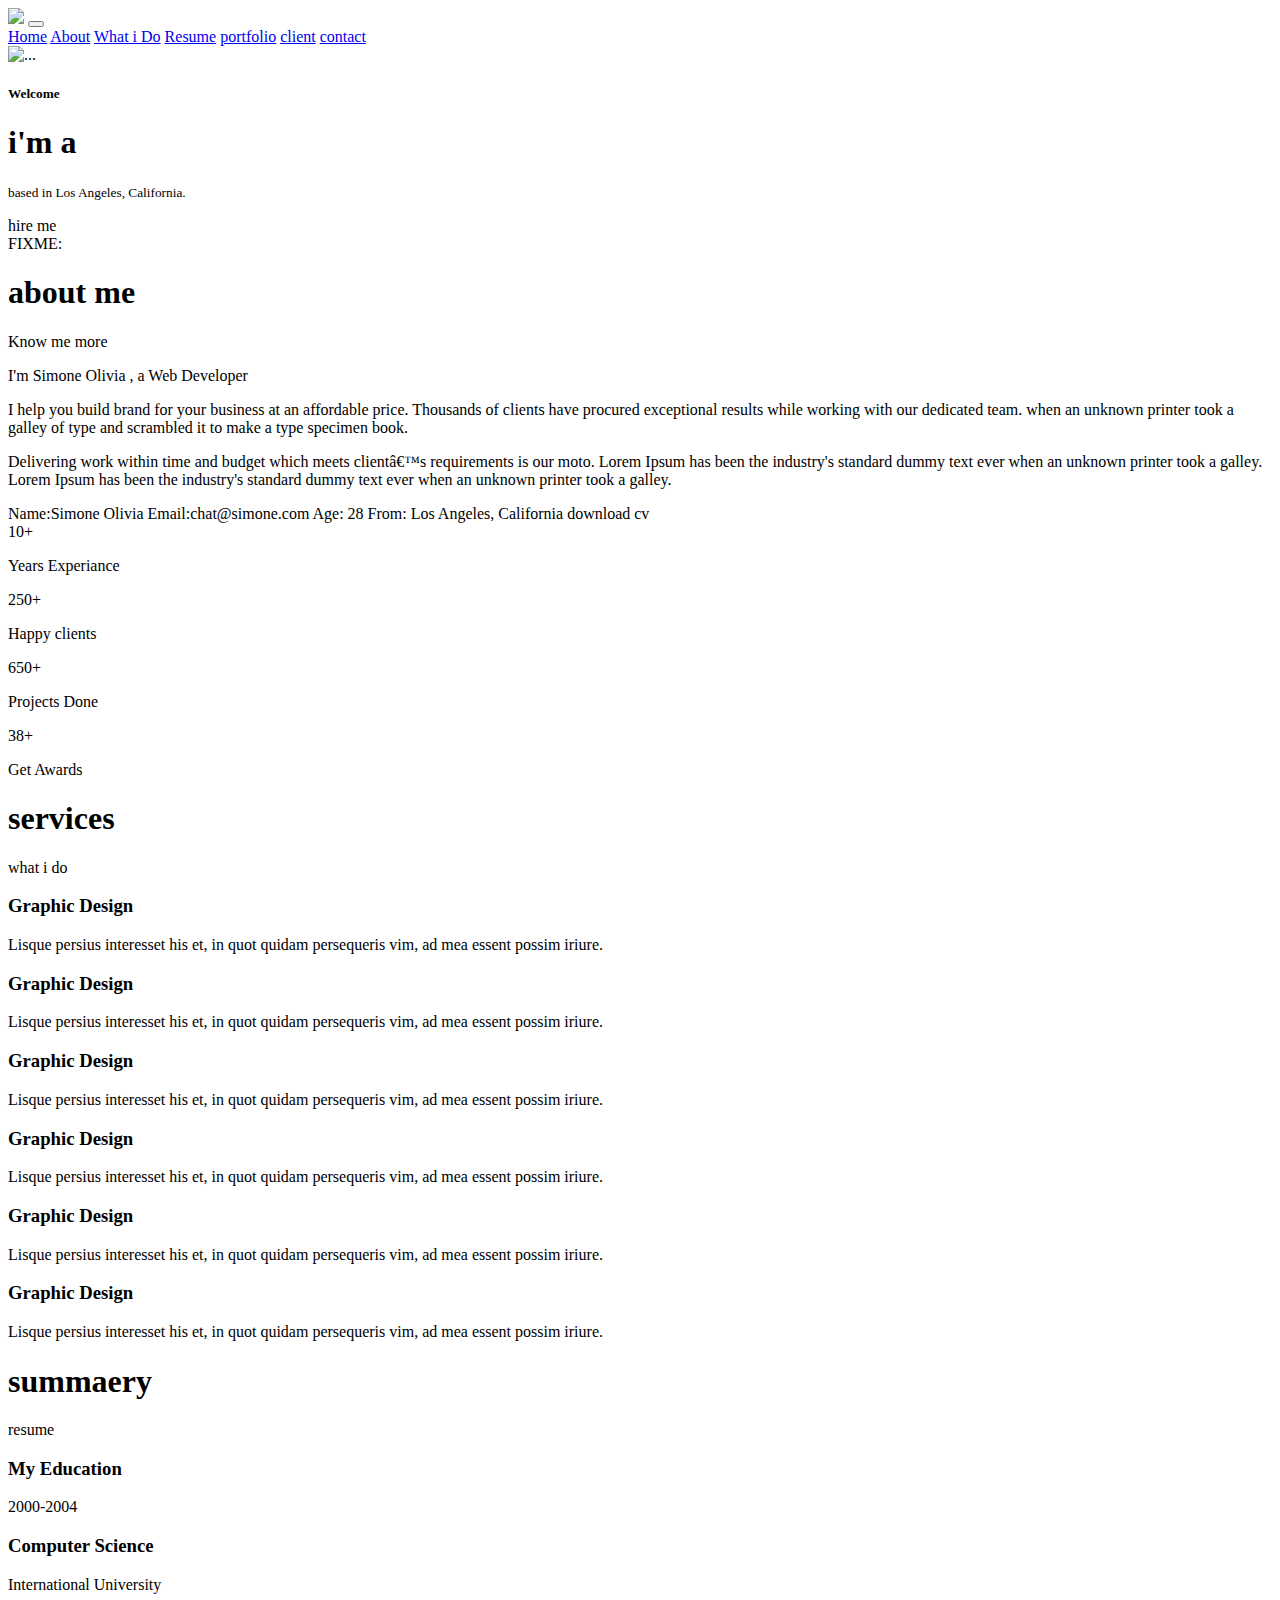
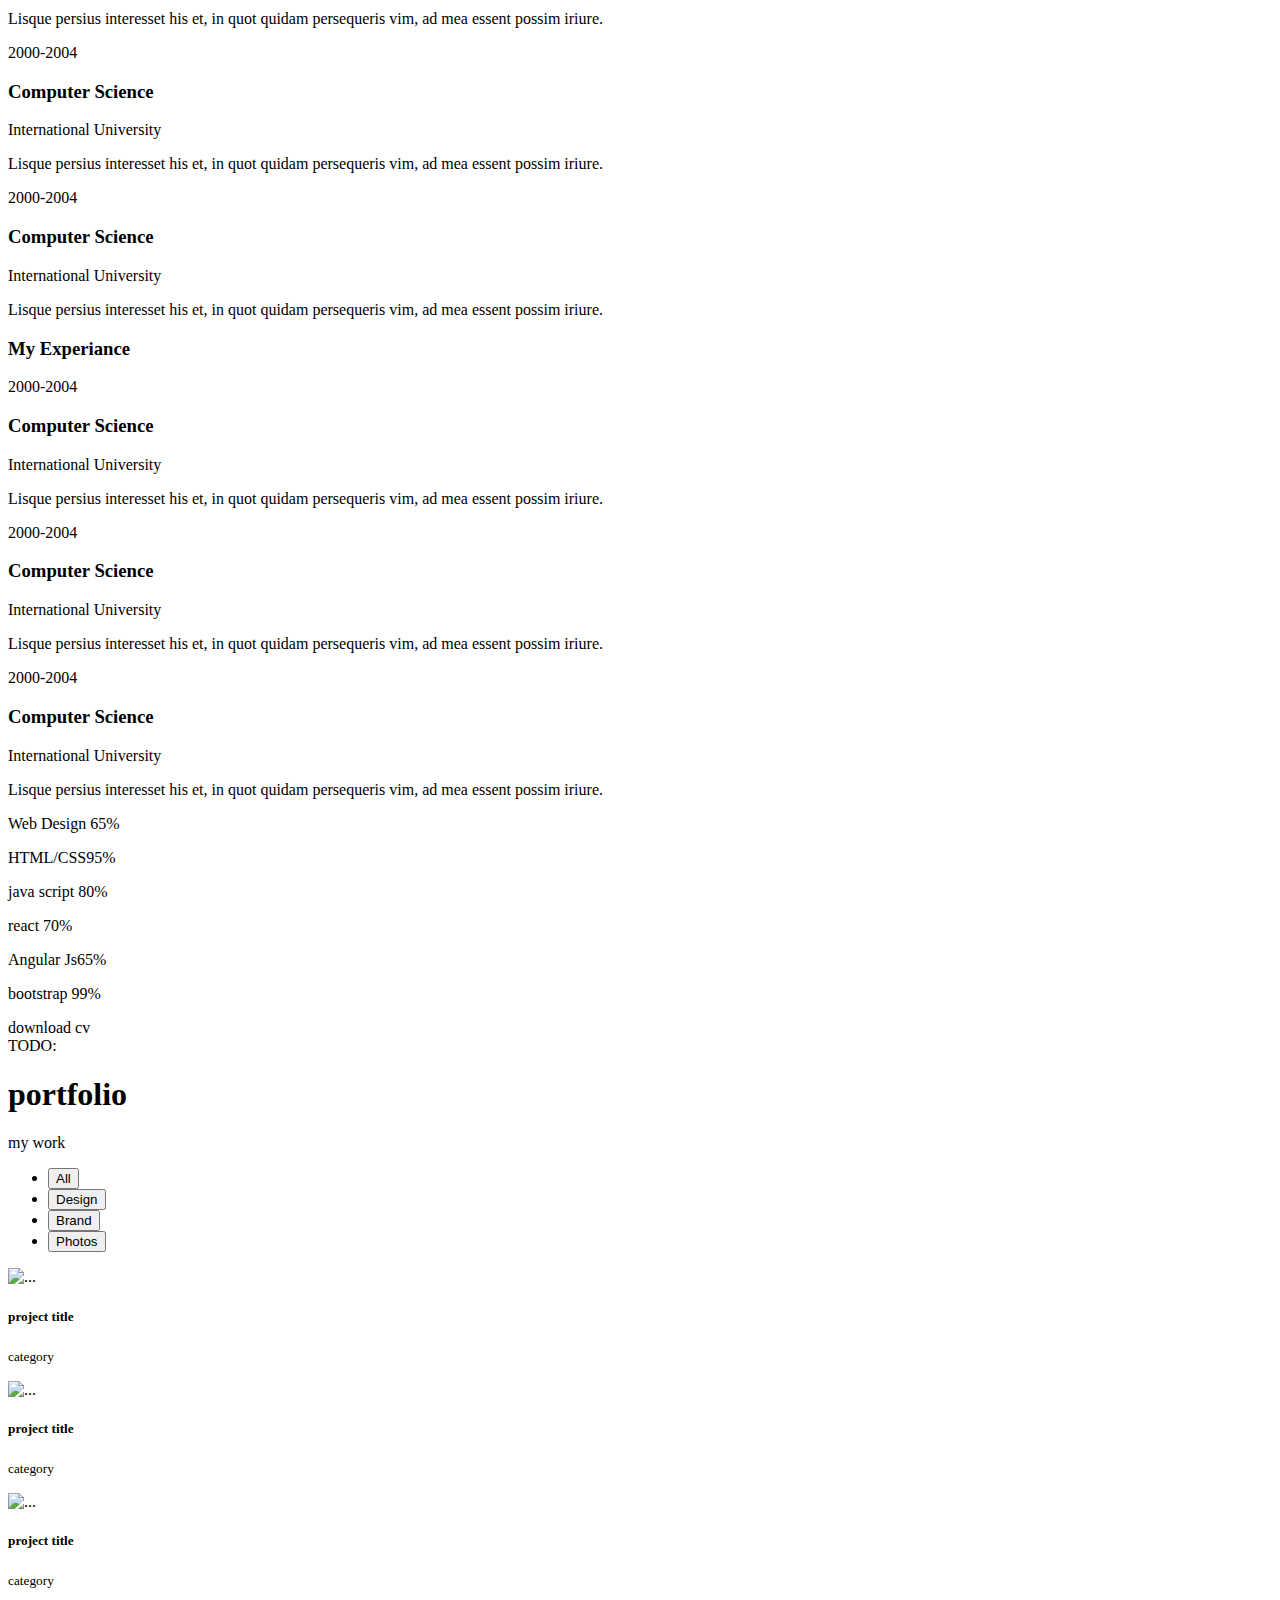
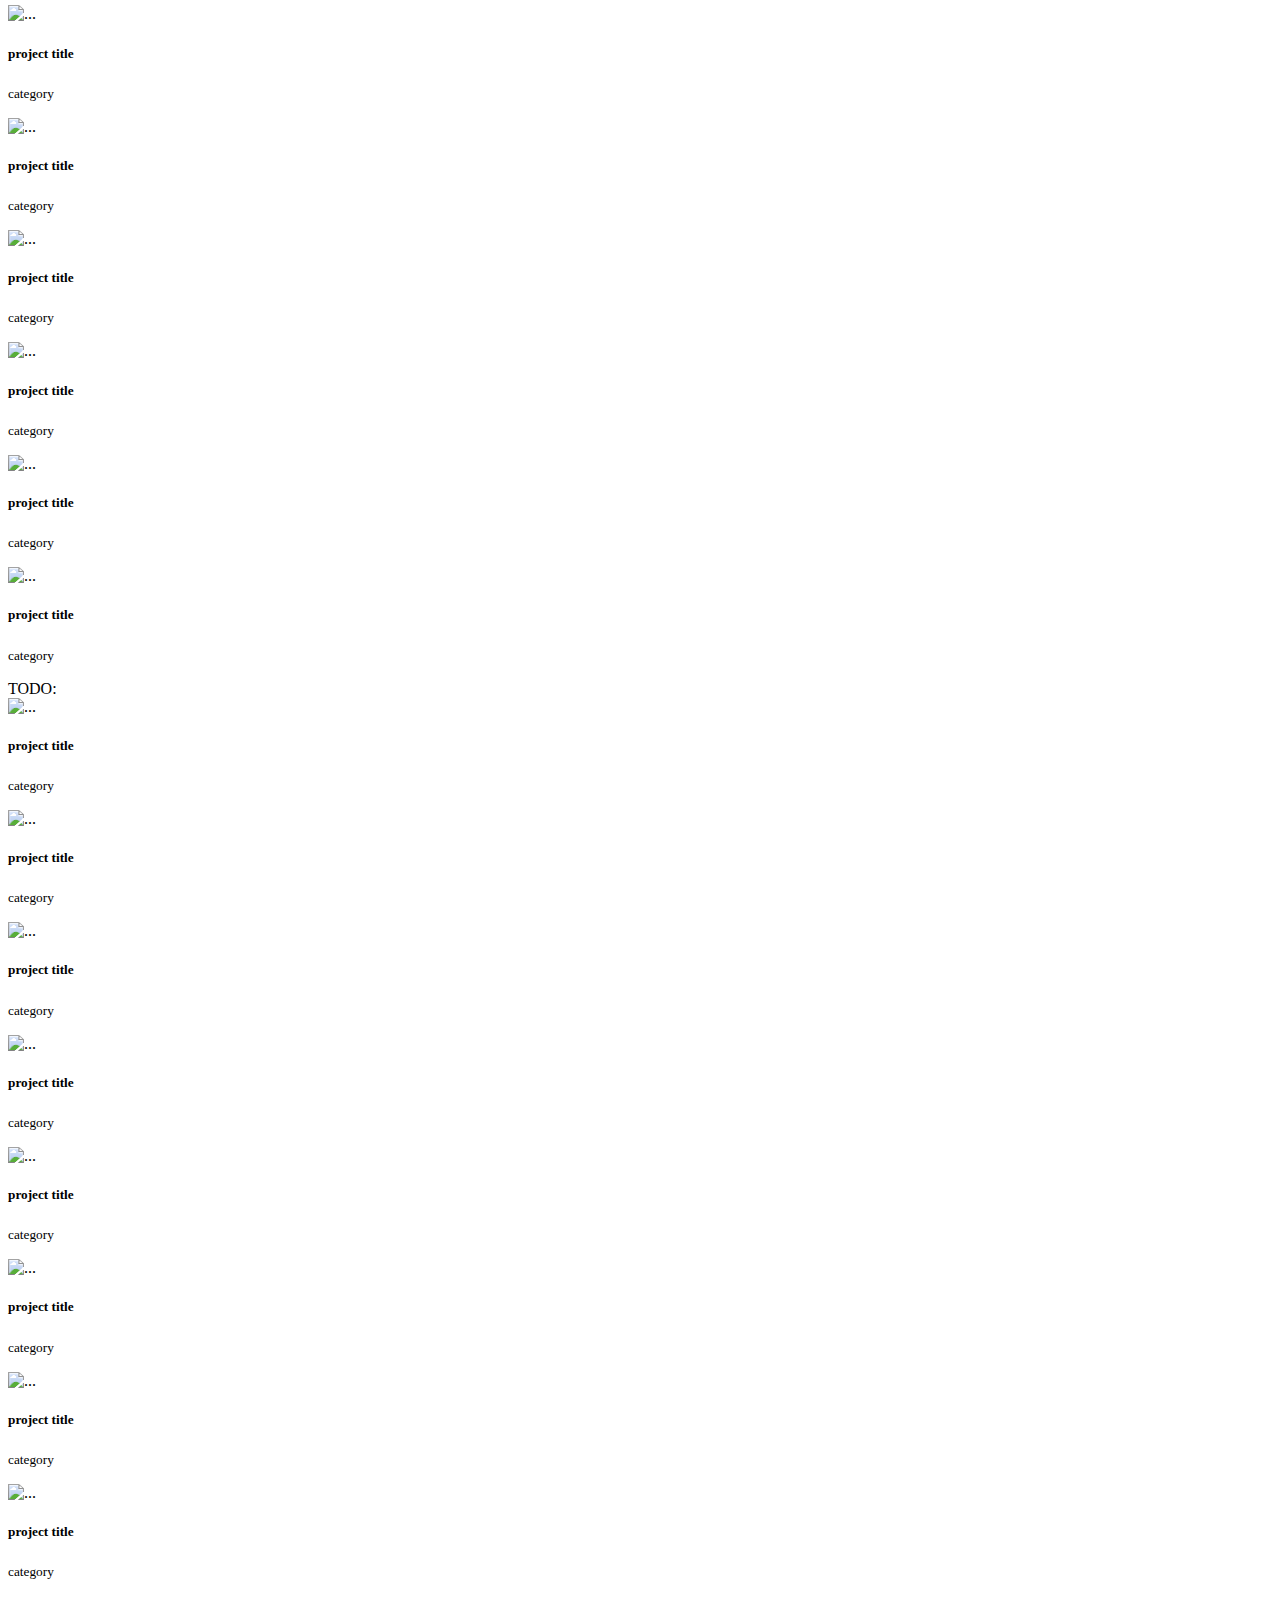
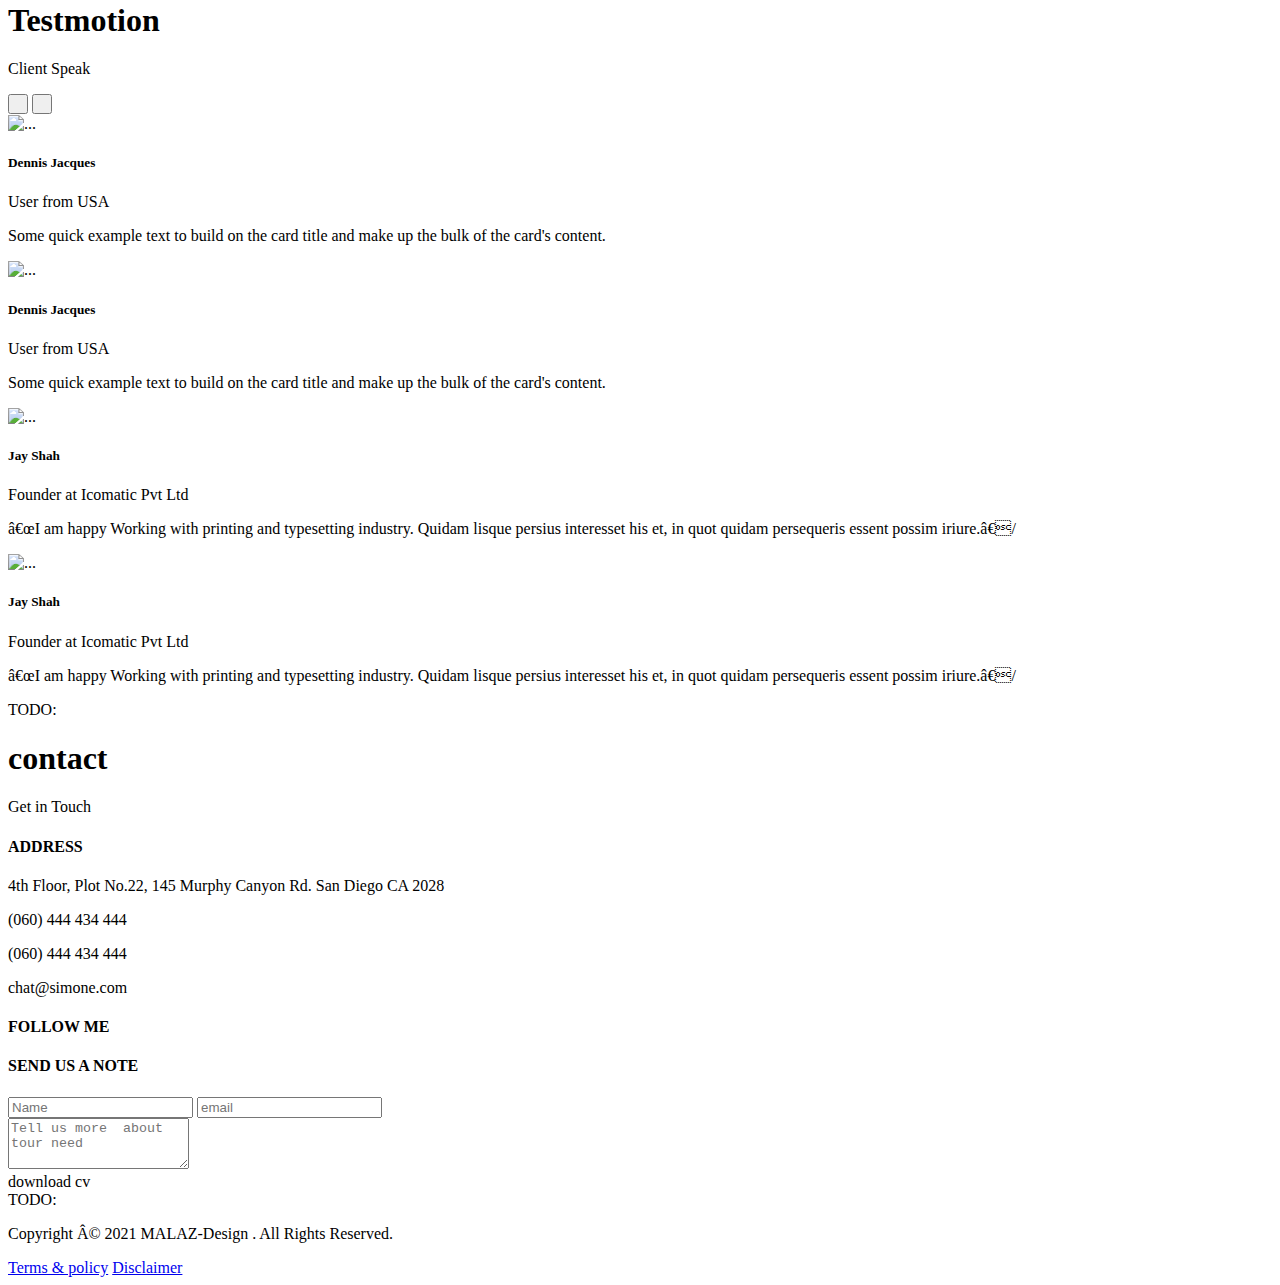
==== portfolio.html @ 2c68b243 "Add files via upload" ====
<!DOCTYPE html>
<html lang="en">
  <head>
    <meta charset="UTF-8" />
    <meta name="viewport" content="width=device-width, initial-scale=1.0" />
    <title>said</title>
    <link rel="icon" href="img/client-sm-3.jpg" />
    <link rel="stylesheet" href="css/bootstrap.min.css" />
    <link rel="stylesheet" href="css/portf.css" />
    <link rel="stylesheet" href="libs/fontawesome/css/all.min.css" />
    <!-- <link rel="stylesheet" href="libs/fontawesome/css/all.css" /> -->
  </head>
  <body>
    <!-- nav  -->
    <header>
      <nav class="navbar navbar-fixed-top navbar-expand-lg bg-dark px-4">
        <div class="container-fluid">
          <a class="navbar-brand" href="#"><img src="img/logo-light.png" /></a>
          <button
            class="navbar-toggler"
            type="button"
            data-bs-toggle="collapse"
            data-bs-target="#navbarNavAltMarkup"
            aria-controls="navbarNavAltMarkup"
            aria-expanded="false"
            aria-label="Toggle navigation"
          >
            <span class="navbar-toggler-icon"></span>
          </button>
          <div class="collapse navbar-collapse" id="navbarNavAltMarkup">
            <div class="navbar-nav ms-auto w-80">
              <a
                class="nav-link text-white active primary-color"
                aria-current="page"
                href="#"
                >Home</a
              >
              <a class="nav-link text-white" href="#About">About</a>
              <a class="nav-link text-white" href="#what">What i Do</a>
              <a class="nav-link text-white" href="#summaery">Resume</a>
              <a class="nav-link text-white" href="#portfolio">portfolio</a>
              <a class="nav-link text-white" href="#client">client</a>
              <a class="nav-link text-white" href="#contact">contact</a>
            </div>
          </div>
        </div>
      </nav>
      <!-- end nav  -->
      <main>
        <div class="row">
          <div
            class="card text-bg-danger text-center d-flex justify-content-center light-gray"
          >
            <img src="img/bb.jpg" class="card-img min" alt="..." />
            <div class="card-img-overlay pt-5 z-3 H fs-4">
              <h5 class="card-title mt-5 fs-1">Welcome</h5>
              <h1 class="fs-5">i'm a</h1>

              <p class="card-text light-gray">
                <small>based in Los Angeles, California.</small>
              </p>
              <a
                type="button"
                class="bg-babyBl border border-info-subtle fs-4 text-info text-decoration-none rounded-pill p-2 text-capitalize"
                >hire me</a
              >
            </div>
          </div>
        </div>
      </main>
    </header>
    <!-- scroll -->
    <div class="setting-ico p-1 position-fixed top-50 end-0">
      <a href="#" class="text-white">
        <i class="fa-solid fa-cog fa-spin fa-spin-reverse"></i>
      </a>
    </div>
    FIXME:<!-- section about -->
    <section id="About mt-3">
      <div class="text-center py-4 my-3">
        <!-- title about -->
        <h1 class="text-uppercase position-relative">about me</h1>
        <p class="title text-body-dark position-absolute">Know me more</p>
        <span></span>
      </div>
      <div class="about container">
        <div class="row py-3">
          <div class="col-lg-6 col-md-12">
            <div class="caption">
              <p class="text-body-dark">
                I'm <span class="primary-color"> Simone Olivia </span> , a Web
                Developer
              </p>
              <p>
                I help you build brand for your business at an affordable price.
                Thousands of clients have procured exceptional results while
                working with our dedicated team. when an unknown printer took a
                galley of type and scrambled it to make a type specimen book.
              </p>
              <p>
                Delivering work within time and budget which meets clientâ€™s
                requirements is our moto. Lorem Ipsum has been the industry's
                standard dummy text ever when an unknown printer took a galley.
                Lorem Ipsum has been the industry's standard dummy text ever
                when an unknown printer took a galley.
              </p>
            </div>
          </div>
          <div class="col-lg-6 col-md-12">
            <div class="ms-3 information w-100 position-relative start-0">
              <label class="ps-0"
                ><bold class="text-secondary">Name:</bold>Simone Olivia
              </label>
              <label class="ps-0 primary-color"
                ><bold class="text-secondary">Email:</bold
                >chat@simone.com</label
              >
              <label class="ps-0"
                ><bold class="text-secondary">Age: </bold>28</label
              >
              <label class="ps-0 mb-5"
                ><bold class="text-secondary">From: </bold>Los Angeles,
                California
              </label>
              <a
                class="btn-primary-color position-absolute bottom-0 start-0 translate-middle-y mt-5"
                >download cv</a
              >
            </div>
          </div>
        </div>
      </div>
      <div class="container d-flex justify-content-center my-5 num">
        <div class="numb">
          <span>10+</span>
          <p>Years Experiance</p>
        </div>
        <div class="numb">
          <span>250+</span>
          <p>Happy clients</p>
        </div>
        <div class="numb">
          <span>650+</span>
          <p>Projects Done</p>
        </div>
        <div class="numb">
          <span>38+</span>
          <p>Get Awards</p>
        </div>
      </div>
    </section>
    <!-------- container service ------------>
    <section id="what" class="light-blue">
      <!-- title -->
      <div class="text-center py-4 my-3">
        <!-- title service -->
        <h1 class="text-uppercase position-relative">services</h1>
        <p class="title text-body-dark position-absolute">what i do</p>
        <span></span>
      </div>
      <div class="container service">
        <div class="row g-2">
          <div class="serv-left col-lg-6 col-sm-12">
            <div class="serv">
              <i class="fas fa-desktop"></i>
              <div class="serv-desc">
                <h3>Graphic Design</h3>
                <p>
                  Lisque persius interesset his et, in quot quidam persequeris
                  vim, ad mea essent possim iriure.
                </p>
              </div>
            </div>
            <div class="serv">
              <i class="fas fa-palette"></i>
              <div class="serv-desc">
                <h3>Graphic Design</h3>
                <p>
                  Lisque persius interesset his et, in quot quidam persequeris
                  vim, ad mea essent possim iriure.
                </p>
              </div>
            </div>
            <div class="serv">
              <i class="fas fa-paint-brush"></i>
              <div class="serv-desc">
                <h3>Graphic Design</h3>
                <p>
                  Lisque persius interesset his et, in quot quidam persequeris
                  vim, ad mea essent possim iriure.
                </p>
              </div>
            </div>
          </div>
          <div class="serv-right col-lg-6 col-sm-12">
            <div class="serv">
              <i class="fas fa-palette"></i>
              <div class="serv-desc">
                <h3>Graphic Design</h3>
                <p>
                  Lisque persius interesset his et, in quot quidam persequeris
                  vim, ad mea essent possim iriure.
                </p>
              </div>
            </div>
            <div class="serv">
              <i class="fas fa-palette"></i>
              <div class="serv-desc">
                <h3>Graphic Design</h3>
                <p>
                  Lisque persius interesset his et, in quot quidam persequeris
                  vim, ad mea essent possim iriure.
                </p>
              </div>
            </div>
            <div class="serv">
              <i class="fas fa-palette"></i>
              <div class="serv-desc">
                <h3>Graphic Design</h3>
                <p>
                  Lisque persius interesset his et, in quot quidam persequeris
                  vim, ad mea essent possim iriure.
                </p>
              </div>
            </div>
          </div>
        </div>
      </div>
    </section>
    <!-------- summaery ------------>
    <section id="summaery">
      <!-- title -->
      <div class="text-center py-4 my-3">
        <!-- title summery -->
        <h1 class="text-uppercase position-relative">summaery</h1>
        <p class="title text-body-dark position-absolute">resume</p>
        <span></span>
      </div>
      <div class="container d-flex justify-content-center">
        <div class="row g-3 justify-content-center">
          <div class="col-lg-5">
            <div class="summery-left">
              <h3>My Education</h3>
              <div class="education mb-3">
                <span>2000-2004</span>
                <h3>Computer Science</h3>
                <p class="text-danger">International University</p>
                <p>
                  Lisque persius interesset his et, in quot quidam persequeris
                  vim, ad mea essent possim iriure.
                </p>
              </div>
              <div class="education mb-3">
                <span>2000-2004</span>
                <h3>Computer Science</h3>
                <p class="text-danger">International University</p>
                <p>
                  Lisque persius interesset his et, in quot quidam persequeris
                  vim, ad mea essent possim iriure.
                </p>
              </div>
              <div class="education mb-3">
                <span>2000-2004</span>
                <h3>Computer Science</h3>
                <p class="text-danger">International University</p>
                <p>
                  Lisque persius interesset his et, in quot quidam persequeris
                  vim, ad mea essent possim iriure.
                </p>
              </div>
            </div>
          </div>
          <div class="col-lg-5">
            <div class="summery-right">
              <h3>My Experiance</h3>
              <div class="education mb-3">
                <span>2000-2004</span>
                <h3>Computer Science</h3>
                <p class="text-danger">International University</p>
                <p>
                  Lisque persius interesset his et, in quot quidam persequeris
                  vim, ad mea essent possim iriure.
                </p>
              </div>
              <div class="education mb-3">
                <span>2000-2004</span>
                <h3>Computer Science</h3>
                <p class="text-danger">International University</p>
                <p>
                  Lisque persius interesset his et, in quot quidam persequeris
                  vim, ad mea essent possim iriure.
                </p>
              </div>
              <div class="education mb-3">
                <span>2000-2004</span>
                <h3>Computer Science</h3>
                <p class="text-danger">International University</p>
                <p>
                  Lisque persius interesset his et, in quot quidam persequeris
                  vim, ad mea essent possim iriure.
                </p>
              </div>
            </div>
          </div>
        </div>
      </div>
      <div class="container">
        <div class="row g-3 justify-content-center">
          <div class="col-lg-6 col-md-12">
            <div class="progr">
              <p>Web Design <span>65%</span></p>
              <div
                class="progress"
                role="progressbar"
                aria-label="Basic example"
                aria-valuenow="50"
                aria-valuemin="0"
                aria-valuemax="100"
              >
                <div
                  class="progress-bar primary-bg-color"
                  style="width: 70%"
                ></div>
              </div>
              <p>HTML/CSS<span>95%</span></p>
              <div
                class="progress"
                role="progressbar"
                aria-label="Basic example"
                aria-valuenow="75"
                aria-valuemin="0"
                aria-valuemax="100"
              >
                <div
                  class="progress-bar primary-bg-color"
                  style="width: 95%"
                ></div>
              </div>
              <p>java script <span>80%</span></p>
              <div
                class="progress"
                role="progressbar"
                aria-label="Basic example"
                aria-valuenow="100"
                aria-valuemin="0"
                aria-valuemax="100"
              >
                <div
                  class="progress-bar primary-bg-color"
                  style="width: 80%"
                ></div>
              </div>
            </div>
          </div>
          <div class="col-lg-6 col-md-12">
            <div class="progr">
              <p>react <span>70%</span></p>
              <div
                class="progress"
                role="progressbar"
                aria-label="Basic example"
                aria-valuenow="50"
                aria-valuemin="0"
                aria-valuemax="100"
              >
                <div
                  class="progress-bar primary-bg-color"
                  style="width: 70%"
                ></div>
              </div>
              <p>Angular Js<span>65%</span></p>
              <div
                class="progress"
                role="progressbar"
                aria-label="Basic example"
                aria-valuenow="75"
                aria-valuemin="0"
                aria-valuemax="100"
              >
                <div
                  class="progress-bar primary-bg-color"
                  style="width: 60%"
                ></div>
              </div>
              <p>bootstrap <span>99%</span></p>
              <div
                class="progress"
                role="progressbar"
                aria-label="Basic example"
                aria-valuenow="100"
                aria-valuemin="0"
                aria-valuemax="100"
              >
                <div
                  class="progress-bar primary-bg-color"
                  style="width: 99%"
                ></div>
              </div>
            </div>
          </div>
        </div>

        <a class="btn-border text-center mt-3"
          >download cv <i class="fa fa-fa-solid fa-download"></i
        ></a>
      </div>
    </section>
    TODO:<!-- portfolio -->
    <section id="portfolio" class="light-blue">
      <div class="text-center py-4 my-3">
        <!-- title portfolio -->
        <h1 class="text-uppercase position-relative">portfolio</h1>
        <p class="title text-body-dark position-absolute">my work</p>
        <span></span>
      </div>

      <div class="container">
        <div class="row text-center">
          <div class="col-lg-12 my-auto">
            <ul class="nav justify-content-center" id="myTab" role="tablist">
              <li class="nav-item" role="presentation">
                <button
                  class="nav-link text-secondary-emphasis mb-3 transform-uppercase active"
                  id="home-tab"
                  data-bs-toggle="tab"
                  data-bs-target="#home-tab-pane"
                  type="button"
                  role="tab"
                  aria-controls="home-tab-pane"
                  aria-selected="true"
                >
                  All
                </button>
              </li>
              <li class="nav-item" role="presentation">
                <button
                  class="nav-link text-secondary-emphasis mb-3 transform-uppercase"
                  id="profile-tab"
                  data-bs-toggle="tab"
                  data-bs-target="#profile-tab-pane"
                  type="button"
                  role="tab"
                  aria-controls="profile-tab-pane"
                  aria-selected="false"
                >
                  Design
                </button>
              </li>
              <li class="nav-item" role="presentation">
                <button
                  class="nav-link text-secondary-emphasis mb-3 transform-uppercase"
                  id="contact-tab"
                  data-bs-toggle="tab"
                  data-bs-target="#contact-tab-pane"
                  type="button"
                  role="tab"
                  aria-controls="contact-tab-pane"
                  aria-selected="false"
                >
                  Brand
                </button>
              </li>
              <li class="nav-item" role="presentation">
                <button
                  class="nav-link text-secondary-emphasis mb-3 transform-uppercase"
                  id="disabled-tab"
                  data-bs-toggle="tab"
                  data-bs-target="#disabled-tab-pane"
                  type="button"
                  role="tab"
                  aria-controls="disabled-tab-pane"
                  aria-selected="false"
                >
                  Photos
                </button>
              </li>
            </ul>
            <div class="tab-content" id="myTabContent">
              <div
                class="tab-pane fade show active"
                id="home-tab-pane"
                role="tabpanel"
                aria-labelledby="home-tab"
                tabindex="0"
              >
                <!-- collection All -->
                <div class="row clearfix">
                  <div class="col-lg-4 clearfix">
                    <div class="slide mb-3">
                      <!-- img1 -->
                      <div class="img1" id="img1">
                        <img src="img/project-1.jpg" class="w-100" alt="..." />
                        <div class="img-hover">
                          <h5 class="card-title">project title</h5>
                          <p class="card-text"><small>category</small></p>
                        </div>
                      </div>
                    </div>
                    <div class="slide mb-3">
                      <div class="img1" id="img1">
                        <img src="img/project-4.jpg" class="w-100" alt="..." />
                        <div class="img-hover">
                          <h5 class="card-title">project title</h5>
                          <p class="card-text"><small>category</small></p>
                        </div>
                      </div>
                    </div>
                    <div class="slide mb-3">
                      <!-- img1 -->
                      <div class="img1" id="img1">
                        <img src="img/project-7.jpg" class="w-100" alt="..." />
                        <div class="img-hover">
                          <h5 class="card-title">project title</h5>
                          <p class="card-text"><small>category</small></p>
                        </div>
                      </div>
                    </div>
                  </div>
                  <div class="col-lg-4">
                    <div class="slide mb-3">
                      <!-- img2 -->
                      <div class="img1" id="img1">
                        <img src="img/project-2.jpg" class="w-100" alt="..." />
                        <div class="img-hover">
                          <h5 class="card-title">project title</h5>
                          <p class="card-text"><small>category</small></p>
                        </div>
                      </div>
                    </div>
                    <div class="slide mb-3">
                      <!-- img1 -->
                      <div class="img1" id="img1">
                        <img src="img/project-5.jpg" class="w-100" alt="..." />
                        <div class="img-hover">
                          <h5 class="card-title">project title</h5>
                          <p class="card-text"><small>category</small></p>
                        </div>
                      </div>
                    </div>
                  </div>
                  <div class="col-lg-4">
                    <div class="slide mb-3">
                      <!-- img3 -->
                      <div class="img1" id="img1">
                        <img src="img/project-3.jpg" class="w-100" alt="..." />
                        <div class="img-hover">
                          <h5 class="card-title">project title</h5>
                          <p class="card-text"><small>category</small></p>
                        </div>
                      </div>
                    </div>
                    <div class="slide mb-3">
                      <!-- img6 -->
                      <div class="img1" id="img1">
                        <img src="img/project-6.jpg" class="w-100" alt="..." />
                        <div class="img-hover">
                          <h5 class="card-title">project title</h5>
                          <p class="card-text"><small>category</small></p>
                        </div>
                      </div>
                    </div>
                  </div>
                </div>
              </div>
              <div
                class="tab-pane fade"
                id="profile-tab-pane"
                role="tabpanel"
                aria-labelledby="profile-tab"
                tabindex="0"
              >
              <!--collection Design -->
                <div class="row">
                  <div class="col-lg-4">
                    <div class="slide">
                      <!-- img1 -->
                      <div class="img1" id="img1">
                        <img src="img/project-1.jpg" class="w-100" alt="..." />
                        <div class="img-hover">
                          <h5 class="card-title">project title</h5>
                          <p class="card-text"><small>category</small></p>
                        </div>
                      </div>
                    </div>
                  </div>
                  <div class="col-lg-4">
                    <div class="slide">
                      <!-- img1 -->
                      <div class="img1" id="img1">
                        <img src="img/project-2.jpg" class="w-100" alt="..." />
                        <div class="img-hover">
                          <h5 class="card-title">project title</h5>
                          <p class="card-text"><small>category</small></p>
                        </div>
                      </div>
                    </div>
                  </div>
                </div>
              </div>
              <div
                class="tab-pane fade"
                id="contact-tab-pane"
                role="tabpanel"
                aria-labelledby="contact-tab"
                tabindex="0"
              >
                TODO:<!-- brand img -->
                <div class="row">
                  <div class="col-lg-4">
                    <div class="slide">
                      <!-- img1 -->
                      <div class="img1" id="img1">
                        <img src="img/project-3.jpg" class="w-100" alt="..." />
                        <div class="img-hover">
                          <h5 class="card-title">project title</h5>
                          <p class="card-text"><small>category</small></p>
                        </div>
                      </div>
                    </div>
                  </div>
                  <div class="col-lg-4">
                    <div class="slide">
                      <!-- img1 -->
                      <div class="img1" id="img1">
                        <img src="img/project-4.jpg" class="w-100" alt="..." />
                        <div class="img-hover">
                          <h5 class="card-title">project title</h5>
                          <p class="card-text"><small>category</small></p>
                        </div>
                      </div>
                    </div>
                  </div>
                  <div class="col-lg-4">
                    <div class="slide">
                      <!-- img1 -->
                      <div class="img1" id="img1">
                        <img src="img/project-5.jpg" class="w-100" alt="..." />
                        <div class="img-hover">
                          <h5 class="card-title">project title</h5>
                          <p class="card-text"><small>category</small></p>
                        </div>
                      </div>
                    </div>
                  </div>
                  <div class="col-lg-4">
                    <div class="slide">
                      <!-- img1 -->
                      <div class="img1" id="img1">
                        <img src="img/project-6.jpg" class="w-100" alt="..." />
                        <div class="img-hover">
                          <h5 class="card-title">project title</h5>
                          <p class="card-text"><small>category</small></p>
                        </div>
                      </div>
                    </div>
                  </div>
                  <div class="col-lg-4">
                    <div class="slide">
                      <!-- img1 -->
                      <div class="img1" id="img1">
                        <img src="img/project-7.jpg" class="w-100" alt="..." />
                        <div class="img-hover">
                          <h5 class="card-title">project title</h5>
                          <p class="card-text"><small>category</small></p>
                        </div>
                      </div>
                    </div>
                  </div>
                </div>
              </div>
              <div
                class="tab-pane fade"
                id="disabled-tab-pane"
                role="tabpanel"
                aria-labelledby="disabled-tab"
                tabindex="0"
              >
                <!--collection photos -->
                <div class="row">
                  <div class="col-lg-4">
                    <div class="slide">
                      <!-- img1 -->
                      <div class="img1" id="img1">
                        <img src="img/project-5.jpg" class="w-100" alt="..." />
                        <div class="img-hover">
                          <h5 class="card-title">project title</h5>
                          <p class="card-text"><small>category</small></p>
                        </div>
                      </div>
                    </div>
                  </div>
                  <div class="col-lg-4">
                    <div class="slide">
                      <!-- img1 -->
                      <div class="img1" id="img1">
                        <img src="img/project-6.jpg" class="w-100" alt="..." />
                        <div class="img-hover">
                          <h5 class="card-title">project title</h5>
                          <p class="card-text"><small>category</small></p>
                        </div>
                      </div>
                    </div>
                  </div>
                  <div class="col-lg-4">
                    <div class="slide">
                      <!-- img1 -->
                      <div class="img1" id="img1">
                        <img src="img/project-7.jpg" class="w-100" alt="..." />
                        <div class="img-hover">
                          <h5 class="card-title">project title</h5>
                          <p class="card-text"><small>category</small></p>
                        </div>
                      </div>
                    </div>
                  </div>
                </div>
              </div>
            </div>
          </div>
        </div>
      </div>
    </section>
    <!---- section Client Speak -->
    <section id="Client  mt-3">
      <div class="text-center py-4 my-3">
        <!-- title aClient Speak -->
        <h1 class="text-uppercase position-relative">Testmotion</h1>
        <p class="title text-body-dark position-absolute">Client Speak</p>
        <span></span>
      </div>
      <!-- slider Client Speak -->
      <div class="container position-relative my-auto">
        <div class="row">
          <div
            id="carouselExampleDark"
            class="carousel carousel-dark slide justify-content-center position-relative"
          >
            <div class="carousel-indicators indicat">
              <button
                type="button"
                data-bs-target="#carouselExampleDark"
                data-bs-slide-to="0"
                class="active rounded-circle primary-bg-color"
                style="width: 20px; height: 20px"
                aria-current="true"
                aria-label="Slide 1"
              ></button>
              <button
                type="button"
                data-bs-target="#carouselExampleDark"
                data-bs-slide-to="1"
                class="active rounded-circle text-bg-secondary"
                style="width: 20px; height: 20px"
                aria-label="Slide 2"
              ></button>
            </div>
            <div class="carousel-item active" data-bs-interval="10000">
              <div class="carousel-inner row">
                <div class="col-lg-6 col-md-12">
                  <div class="client">
                    <div class="card ps-3 py-3 light-blue">
                      <div class="d-flex">
                        <img
                          src="img/client-sm-1.jpg"
                          class="rounded-circle"
                          alt="..."
                        />
                        <div class="ps-3">
                          <h5>Dennis Jacques</h5>
                          <p class="text-secondary">User from USA</p>
                        </div>
                      </div>
                      <div class="card-body">
                        <p class="card-text fs-5 fw-bolder text-secondary">
                          Some quick example text to build on the card title and
                          make up the bulk of the card's content.
                        </p>
                        <div class="d-flex">
                          <i class="fas fa-star text-warning"></i>
                          <i class="fas fa-star text-warning"></i>
                          <i class="fas fa-star text-warning"></i>
                          <i class="fas fa-star text-warning"></i>
                        </div>
                      </div>
                    </div>
                  </div>
                </div>
                <div class="col-lg-6 col-md-12">
                  <div class="client">
                    <div class="card ps-3 py-3 light-blue">
                      <div class="d-flex">
                        <img
                          src="img/client-sm-1.jpg"
                          class="rounded-circle"
                          alt="..."
                        />
                        <div class="ps-3">
                          <h5>Dennis Jacques</h5>
                          <p class="text-secondary">User from USA</p>
                        </div>
                      </div>
                      <div class="card-body">
                        <p class="card-text fs-5 fw-bolder text-secondary">
                          Some quick example text to build on the card title and
                          make up the bulk of the card's content.
                        </p>
                        <div class="d-flex">
                          <i class="fas fa-star text-warning"></i>
                          <i class="fas fa-star text-warning"></i>
                          <i class="fas fa-star text-warning"></i>
                          <i class="fas fa-star text-warning"></i>
                        </div>
                      </div>
                    </div>
                  </div>
                </div>
              </div>
            </div>
            <div class="carousel-item" data-bs-interval="10000">
              <div class="carousel-inner row">
                <div class="col-lg-6 col-md-12">
                  <div class="client">
                    <div class="card ps-3 py-3 light-blue">
                      <div class="d-flex">
                        <img
                          src="img/client-sm-3.jpg"
                          class="rounded-circle"
                          alt="..."
                        />
                        <div class="ps-3">
                          <h5>Jay Shah</h5>
                          <p class="text-secondary">
                            Founder at Icomatic Pvt Ltd
                          </p>
                        </div>
                      </div>
                      <div class="card-body">
                        <p class="card-text fs-5 fw-bolder text-secondary">
                          â€œI am happy Working with printing and typesetting
                          industry. Quidam lisque persius interesset his et, in
                          quot quidam persequeris essent possim iriure.â€/
                        </p>
                        <div class="d-flex">
                          <i class="fas fa-star text-warning"></i>
                          <i class="fas fa-star text-warning"></i>
                          <i class="fas fa-star text-warning"></i>
                          <i class="fas fa-star text-warning"></i>
                        </div>
                      </div>
                    </div>
                  </div>
                </div>
                <div class="col-lg-6 col-md-12">
                  <div class="client">
                    <div class="card ps-3 py-3 light-blue">
                      <div class="d-flex">
                        <img
                          src="img/client-sm-3.jpg"
                          class="rounded-circle"
                          alt="..."
                        />
                        <div class="ps-3">
                          <h5>Jay Shah</h5>
                          <p class="text-secondary">
                            Founder at Icomatic Pvt Ltd
                          </p>
                        </div>
                      </div>
                      <div class="card-body">
                        <p class="card-text fs-5 fw-bolder text-secondary">
                          â€œI am happy Working with printing and typesetting
                          industry. Quidam lisque persius interesset his et, in
                          quot quidam persequeris essent possim iriure.â€/
                        </p>
                        <div class="d-flex">
                          <i class="fas fa-star text-warning"></i>
                          <i class="fas fa-star text-warning"></i>
                          <i class="fas fa-star text-warning"></i>
                          <i class="fas fa-star text-warning"></i>
                        </div>
                      </div>
                    </div>
                  </div>
                </div>
              </div>
            </div>
          </div>
        </div>
      </div>
    </section>

    TODO:<!-- section contact -->
    <section id="contact" class="light-blue my-5">
      <div class="text-center py-4 my-3">
        <!-- title contact -->
        <h1 class="text-uppercase position-relative">contact</h1>
        <p class="title text-body-dark position-absolute">Get in Touch</p>
        <span></span>
      </div>
      <div class="container">
        <div class="row">
          <div class="col-lg-4 col-md-12 ">
            <div class="caption">
              <h4 class="text-dark">ADDRESS</h4>
              <p>
                4th Floor, Plot No.22, 145 Murphy Canyon Rd. San Diego CA 2028
              </p>
              <p>
                <i class="fas fa-phone primary-color me-2"></i>(060) 444 434 444
              </p>
              <p>
                <i class="fas fa-fax primary-color me-2"></i> (060) 444 434 444
              </p>
              <p>
                <i class="fas fa-envelope primary-color me-2"></i
                >chat@simone.com
              </p>
              <h4 class="text-dark">FOLLOW ME</h4>
            </div>
          </div>
          <div class="col-lg-8 col-md-12 my-5">
            <div class="caption">
              <h4 class="text-dark">SEND US A NOTE</h4>
              <form class="form-herizotal w-100 position-relative mb-3">
                <input
                  class="form-control form-control-lg mb-3"
                  type="text"
                  placeholder="Name"
                  aria-label=".form-control-lg example"
                />
                <input
                  class="form-control mb-3"
                  type="text"
                  placeholder="email"
                  aria-label="default input example"
                />
                <div class="mb-3">
                  <textarea
                    class="form-control mb-3"
                    id="exampleFormControlTextarea1"
                    placeholder="Tell us more  about tour need "
                    rows="3"
                  ></textarea>
                </div>
                <a class="btn-primary-color position-absolute start-0"
                  >download cv</a
                >
              </form>
            </div>
          </div>
        </div>
      </div>
    </section>
    TODO:<!--footer  -->
    <footer class="container-fluid p-3 mt-5">
      <div class="container">
        <div class="row d-flex justify-content-between text-secondary-emphasis">
          <div class="col-lg-6">
            <p>
              Copyright Â© 2021
              <span class="primary-color"> MALAZ-Design </span> . All Rights
              Reserved.
            </p>
          </div>
          <div class="col-lg-6 d-flex justify-content-end align-item-center">
            <a
              class="text-decoration-none text-secondary-emphasis pe-2"
              href="#"
              >Terms & policy</a
            >
            <span
              class="my-1 shadow shadow rounded"
              style="
                width: 2px;
                height: 20px;
                background-color: rgb(141, 138, 138);
              "
            ></span>

            <a
              class="text-decoration-none text-secondary-emphasis ps-2"
              href="#"
              >Disclaimer</a
            >
          </div>
        </div>
      </div>
    </footer>
    <!--  -->
    <script src="bootstrap-5.3.2-dist/js/bootstrap.bundle.min.js"></script>
  </body>
</html>
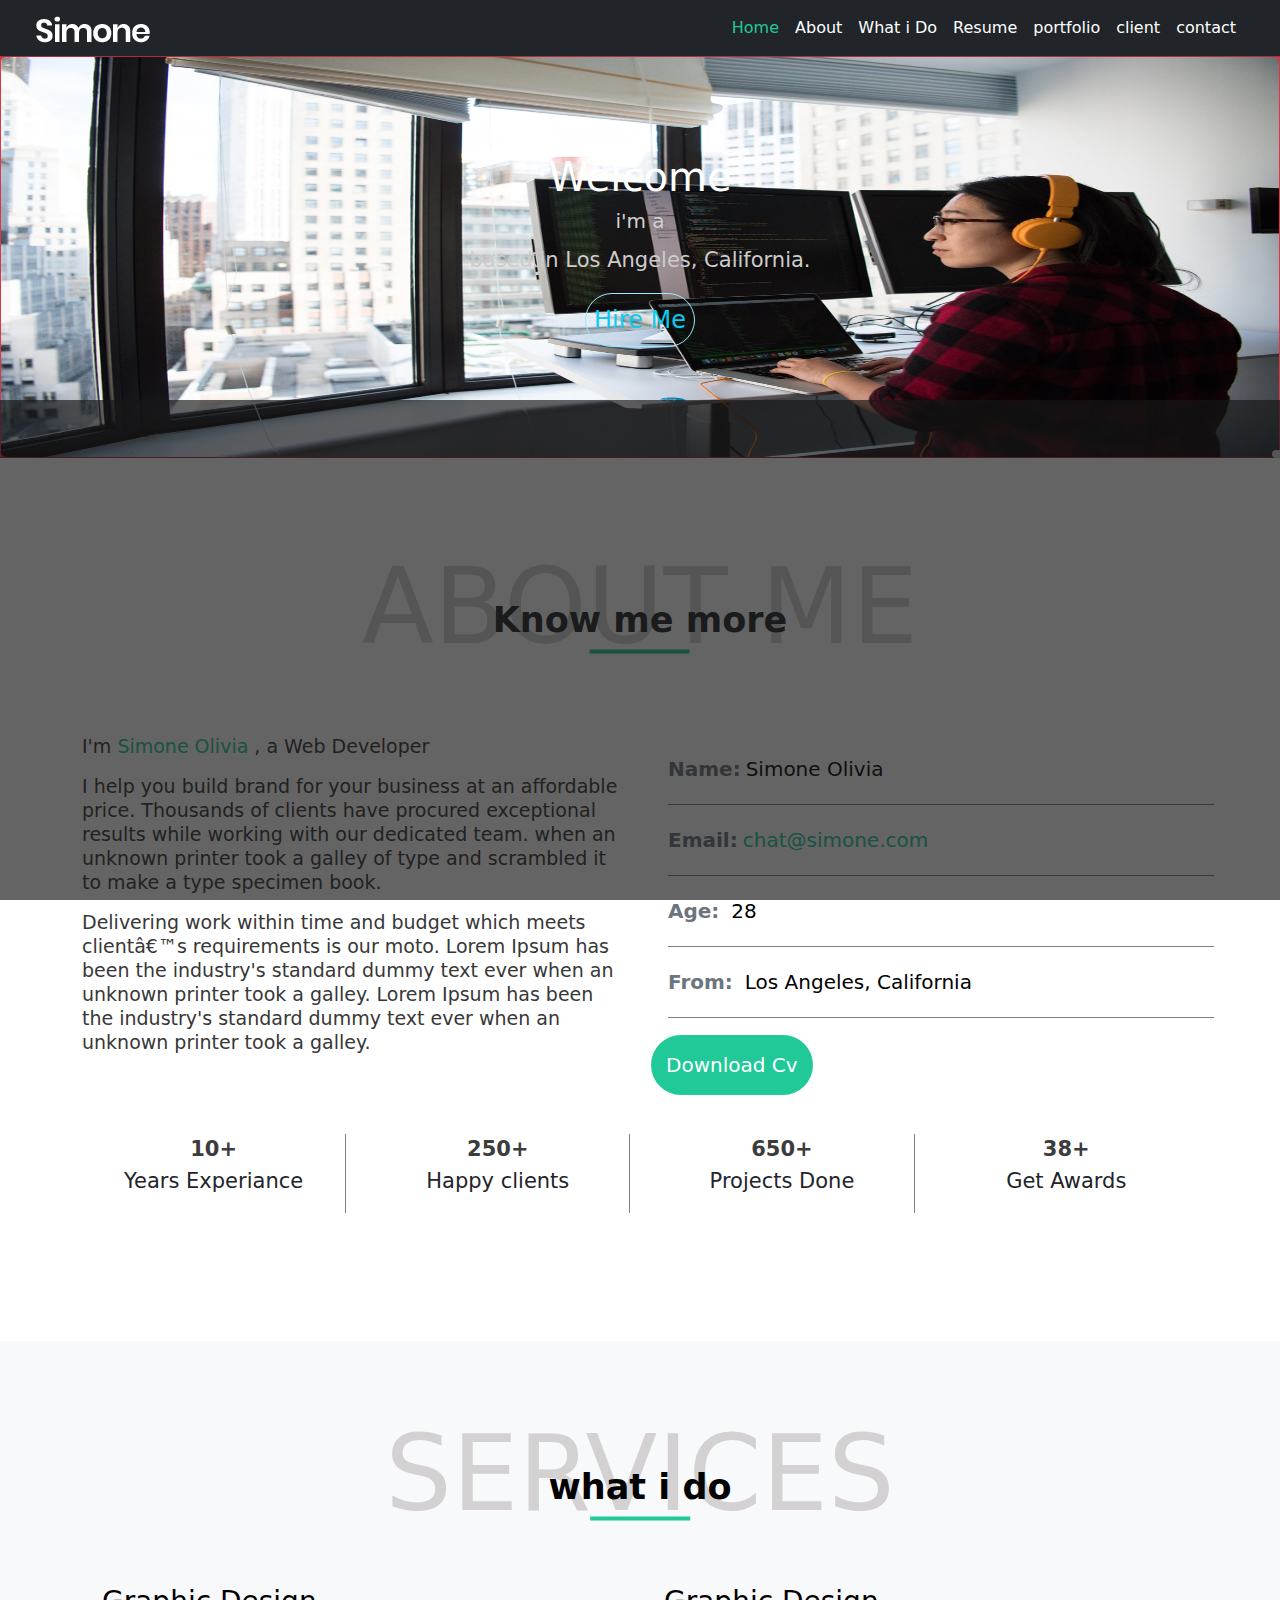
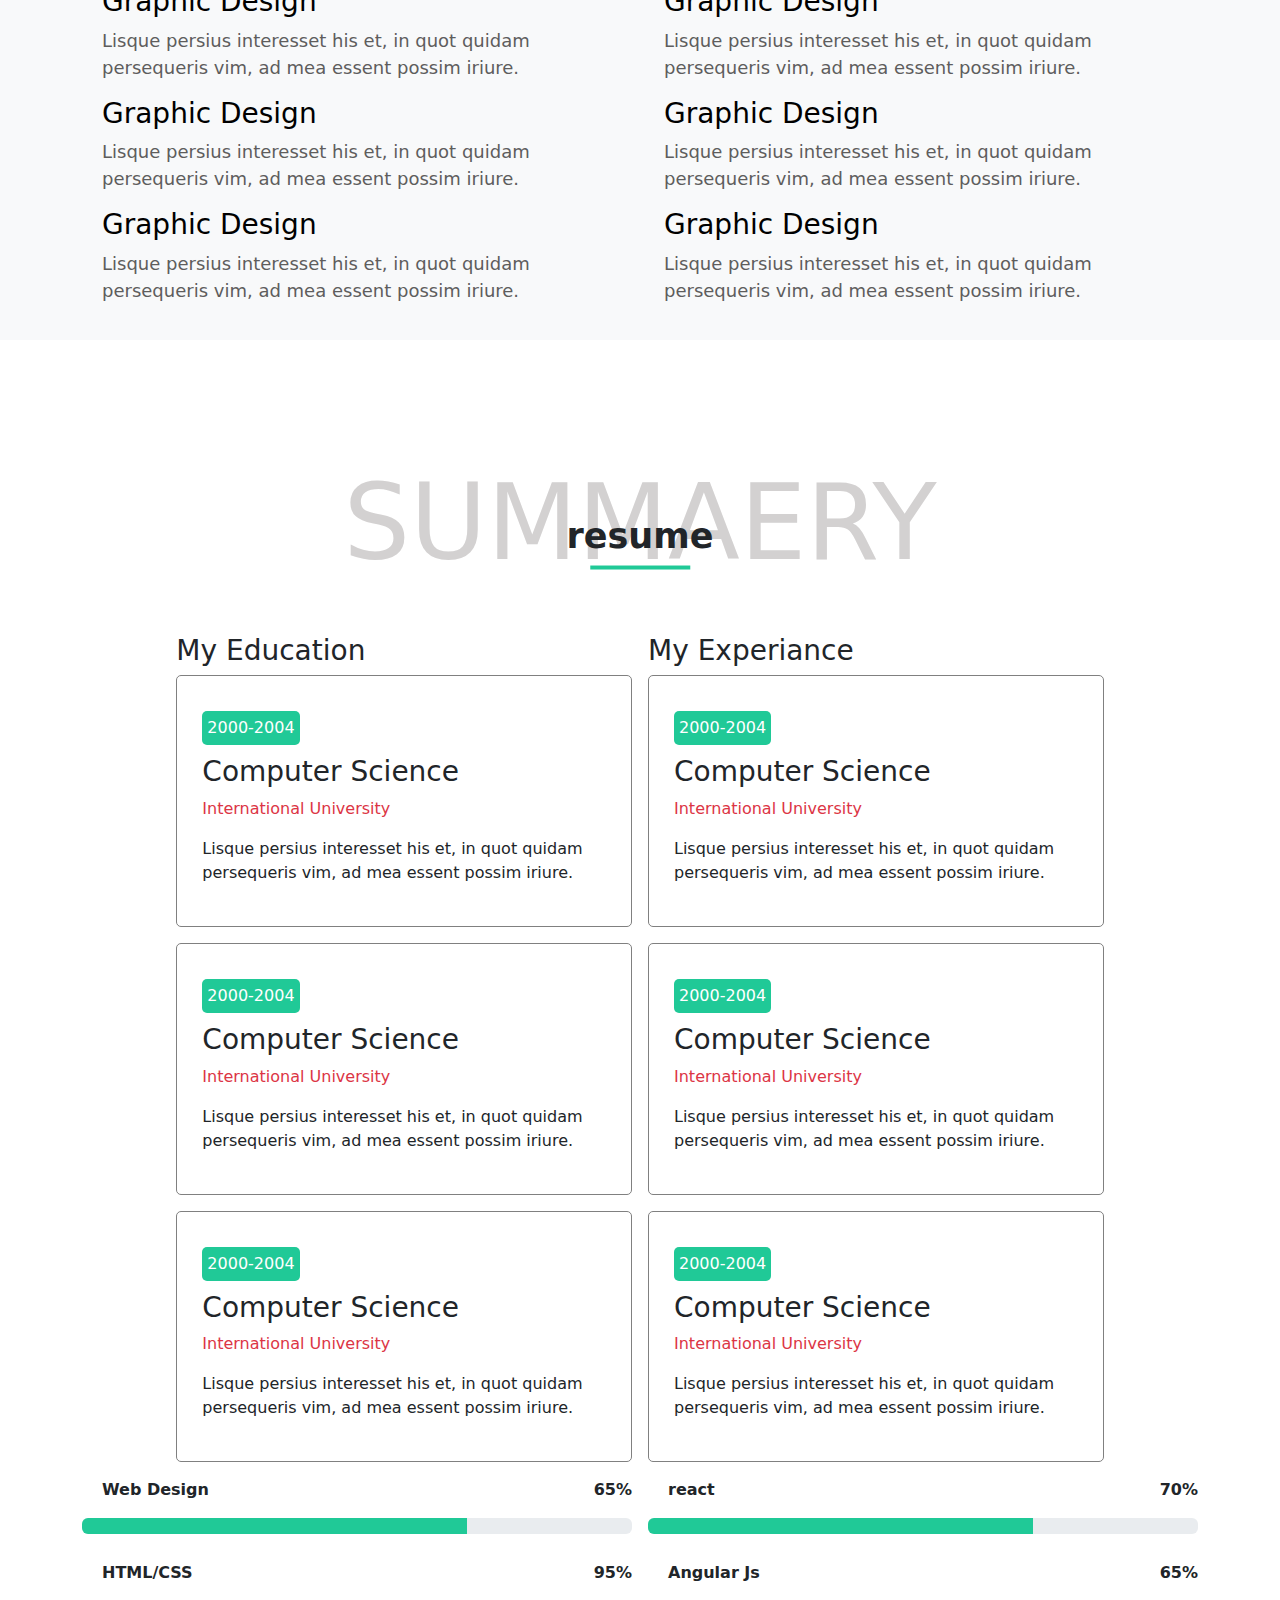
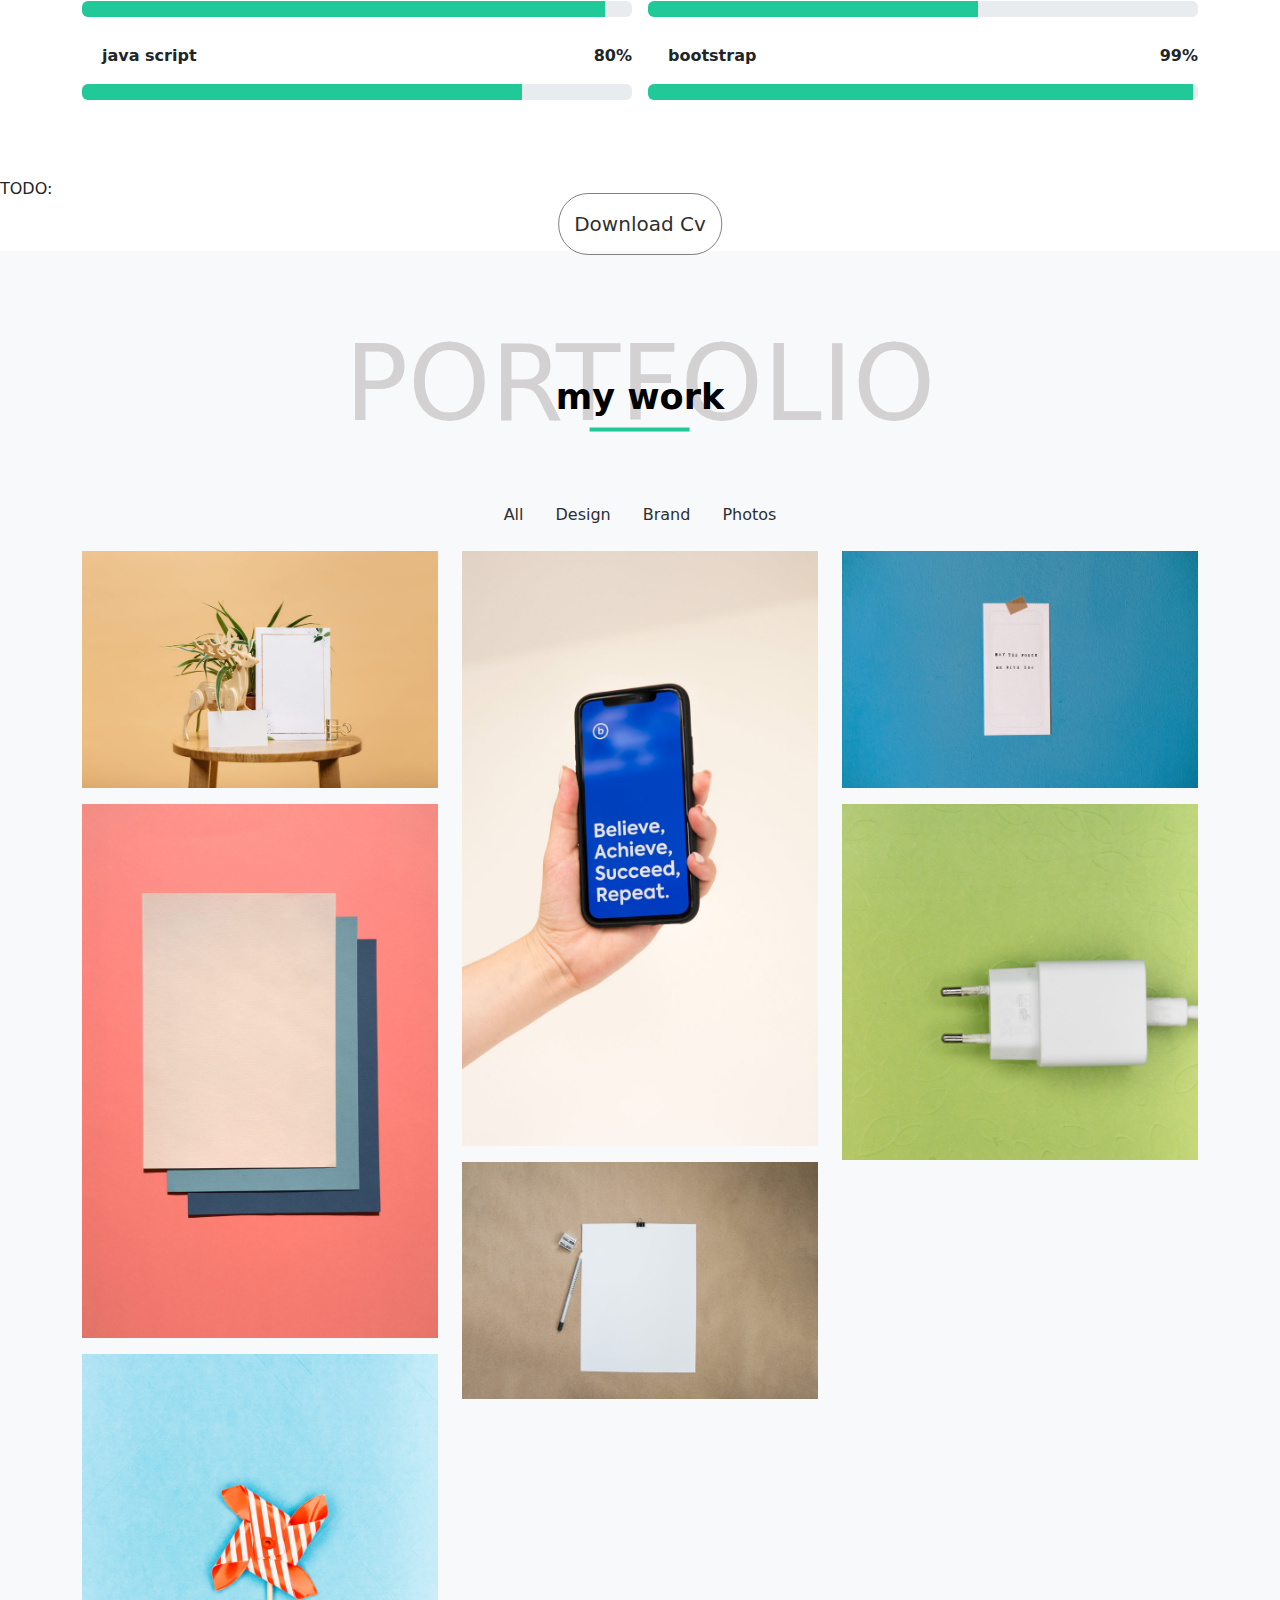
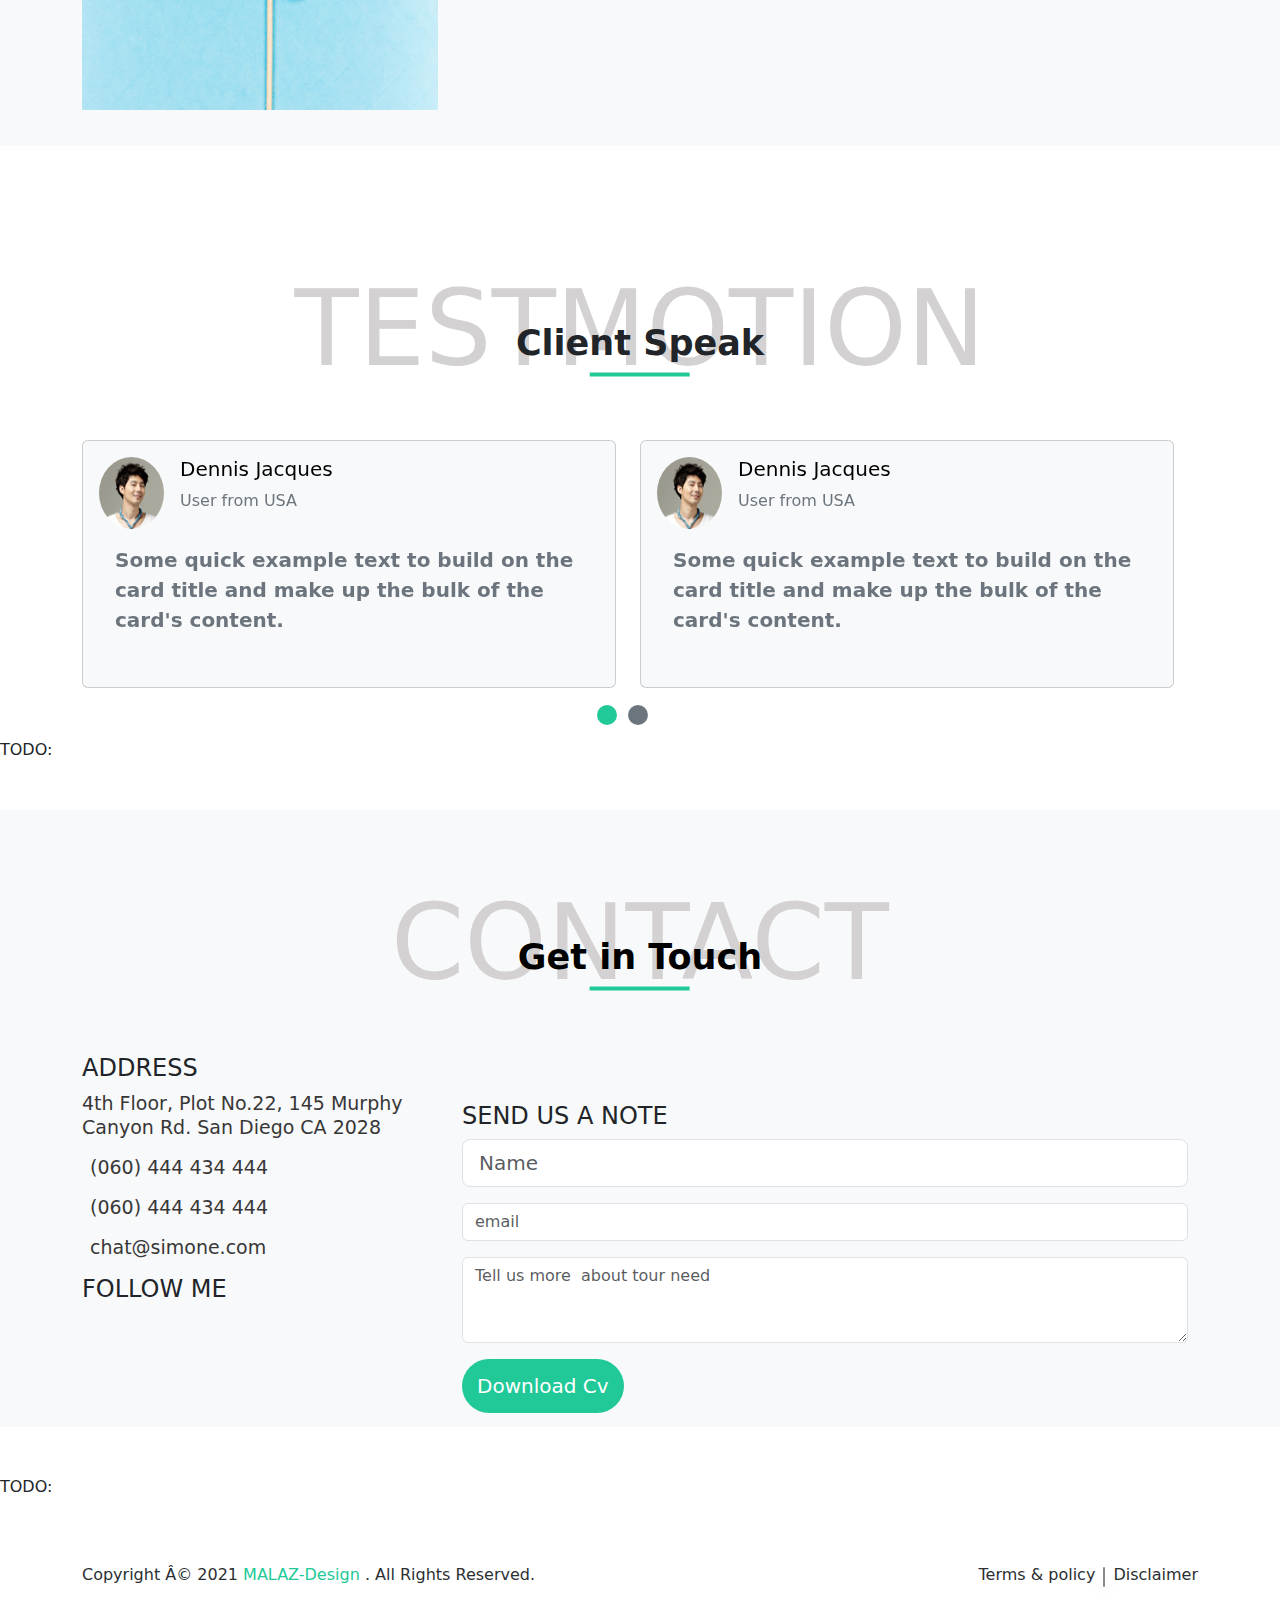
==== commit 3557b78d: "Update portfolio.html" ====
--- a/portfolio.html
+++ b/portfolio.html
@@ -5,8 +5,8 @@
     <meta name="viewport" content="width=device-width, initial-scale=1.0" />
     <title>said</title>
     <link rel="icon" href="img/client-sm-3.jpg" />
-    <link rel="stylesheet" href="css/bootstrap.min.css" />
-    <link rel="stylesheet" href="css/portf.css" />
+    <link rel="stylesheet" href="style/bootstrap.min.css" />
+    <link rel="stylesheet" href="style/portf.css" />
     <link rel="stylesheet" href="libs/fontawesome/css/all.min.css" />
     <!-- <link rel="stylesheet" href="libs/fontawesome/css/all.css" /> -->
   </head>
--- a/style/portf.css
+++ b/style/portf.css
@@ -0,0 +1,498 @@
+:root{
+    --primary-color:#20c997;
+ }
+ *{
+    text-decoration: none;
+     margin: 0; padding: 0;
+
+ } body{
+  overflow-x: hidden;
+ }
+ header{
+    background-image:url('img/bb.jpg');
+    background-position:center;
+    background-size:cover;
+    height: 400px; 
+    /* margin-bottom: 40px; */
+ }
+ .min{
+    height: 400px;
+    width: 100%;
+    position: relative;
+    z-index: 1;
+ }
+.light-gray{
+    color: rgb(205, 203, 203);
+     font-weight: 500;
+    }
+ main::after{
+    content: '';
+    height: 500px;
+    width: 100%;
+    background-color: rgba(23, 22, 22, 0.668);
+    position: absolute;
+    left: 0;
+    bottom: 0;
+    z-index: 2;
+ }
+ .setting-ico {
+    background-color: #555;
+    border-top-left-radius: 5px;
+    border-bottom-left-radius: 5px;
+    z-index: 2000;
+}
+.H h1::after {
+    content: "";
+    animation: mado infinite alternate 7s !important;
+    -webkit-animation: said infinite alternate 7s;
+}
+
+@keyframes said {
+  0% {
+    content: "Free";
+  }
+  2% {
+    content: "Fre|";
+  }
+  4% {
+    content: "Fr";
+  }
+  6% {
+    content: "F";
+  }
+  8% {
+    content: "|";
+  }
+  10% {
+    content: "";
+  }
+  12% {
+    content: "S|";
+  }
+  14% {
+    content: "Se";
+  }
+  16% {
+    content: "Sen|";
+  }
+  18% {
+    content: "Seni";
+  }
+  20% {
+    content: "Senio|";
+  }
+  22% {
+    content: "Senior";
+  }
+  24% {
+    content: "Senior |";
+  }
+  26% {
+    content: "Senior F";
+  }
+  28% {
+    content: "Senior Fr|";
+  }
+  30% {
+    content: "Senior Fro";
+  }
+  32% {
+    content: "Senior Fron|";
+  }
+  34% {
+    content: "Senior Front";
+  }
+
+  36% {
+    content: "Senior Front |";
+  }
+  38% {
+    content: "Senior Front e";
+  }
+  40% {
+    content: "Senior Front en|";
+  }
+  42% {
+    content: "Senior Front end";
+  }
+  44% {
+    content: "Senior Front|";
+  }
+  46% {
+    content: "Senior Fron";
+  }
+  48% {
+    content: "Senior Fro|";
+  }
+  50% {
+    content: "Senior Fr";
+  }
+  52% {
+    content: "Senior F|";
+  }
+  54% {
+    content: "Senior ";
+  }
+  56% {
+    content: "Senior|";
+  }
+  58% {
+    content: "";
+  }
+  60% {
+    content: "S|";
+  }
+  62% {
+    content: "SA";
+  }
+  64% {
+    content: "SAI|";
+  }
+  66% {
+    content: "SAID";
+  }
+  68% {
+    content: "SAIDE|";
+  }
+  70% {
+    content: "SAIDEL";
+  }
+  72% {
+    content: "SAIDELH|";
+  }
+  74% {
+    content: "SAIDELHO";
+  }
+  76% {
+    content: "SAIDELHOS|";
+  }
+  78% {
+    content: "SAIDELHOSI";
+  }
+  80% {
+    content: "SAIDELHOSIN|";
+  }
+  82% {
+    content: "SAIDELHOSINY";
+  }
+  84% {
+    content: "SAIDELHOSIN|";
+  }
+  86% {
+    content: "SAIDELHOSI";
+  }
+  88% {
+    content: "SAIDELHOS|";
+  }
+  90% {
+    content: "SAIDELHO";
+  }
+  92% {
+    content: "SAIDELH|";
+  }
+  94% {
+    content: "SAIDEL";
+  }
+  96% {
+    content: "SAIDE|";
+  }
+  98% {
+    content: "SAID";
+  }
+  100% {
+    content: "SAI|";
+  }
+}
+@keyframes mado{
+    0%{content:"free|";}
+    2%{ content:"fre|";}
+    3%{ content:"fr|";}
+    5%{ content:"f|";}
+    8%{ content:"|";}
+    9%{ content:"s|";}
+    10%{ content:"se|";}
+    12%{ content:"sen|";}
+    14%{ content:"seni|";}
+    15%{ content:"senio|";}
+    16%{ content:"senio f|";}
+    18%{ content:"senio fr|";}
+    20%{ content:"senio fro|";}
+    22%{ content:"senio fron|";}
+    24%{ content:"senio front|";}
+    26%{ content:"senio front e|";}
+    29%{ content:"senio front en|";}
+    30%{ content:"senio front end|";}
+    33%{ content:"senio front en|";}
+    34%{ content:"senio front e|";}
+    35%{ content:"senio front |";}
+    36%{ content:"senio front|";}
+    37%{ content:"senio fron|";}
+    39%{ content:"senio fro|";}
+    40%{ content:"senio fr|";}
+    42%{ content:"senio f|";}
+    43%{ content:"senio |";}
+    44%{ content:"senio|";}
+    45%{ content:"seni|";}
+    46%{ content:"sen|";}
+    48%{ content:"s|";}
+    49%{ content:"";}
+    50%{ content:"s|";}
+    52%{ content:"se|";}
+    53%{ content:"sen|";}
+    54%{ content:"seni|";}
+    55%{ content:"senio|";}
+    50%{ content:"senior|";}
+    60%{ content:"s|";}
+    65%{ content:"sa|";}
+    70%{ content:"sai|";}
+    75%{ content:"said|";}
+    80%{ content:"saidE|";}
+    85%{ content:"saidEl|";}
+    90%{ content:"saidElHo|";}
+    92%{ content:"saidElHos|";}
+    94%{ content:"saidElHosa|";} 
+    95%{ content:"saidElHosan|";} 
+    100%{ content:"saidElHosani|";}    
+
+
+
+    
+
+}
+ nav{
+    z-index: 20;
+ }
+ .navbar-nav a:hover
+ {
+    color:var(--primary-color) !important;
+ }
+section{
+    padding: 30px 0;
+    margin:50px 0 20px 0px; 
+
+}
+.bg-babyBl:hover{
+    color: white !important;
+    background-color: var(--primary-color) ;
+}
+/* sec about */
+.text-center{
+    position: relative;
+}
+.text-center h1{
+    position: relative;
+    font-size: 105px;
+    color: rgb(211, 209, 209);
+}
+.text-center .title{
+    position: absolute;
+    left:50%;
+    top: 55%;
+    transform: translate(-50%,-50%);
+    font-size: 35px;
+    font-weight: 700;
+    padding: .8%;
+    
+}
+.text-center .title::after{
+    content: '';
+    position: absolute;
+    width: 100px;
+    height: 4px;
+    background-color:var(--primary-color);
+    left:50%;
+    bottom:1%;
+    transform: translate(-50%,-50%);
+    font-size: 35px;
+}
+.about{
+    display: flex;
+    justify-content: center;
+    width: 100%;
+    gap: 20px;
+}
+.caption , .information{ 
+    width: calc(100% - 20px / 2);
+
+}.caption{
+    line-height: 24px;
+    font-size: 19px;
+    color: rgb(56, 55, 55);
+}
+.information label{
+    width: 100%;
+    padding: 20px;
+    font-size: 20px;
+    color: black ;
+}
+.information label:not(:last-child){
+    border-bottom: 1px solid gray;
+
+}
+.information label bold{
+    font-weight: 700;
+    color: rgb(35, 35, 35);
+    margin-right: 5px;
+    position: relative;
+
+
+}.primary-color{
+    color: var(--primary-color) !important;
+}
+.primary-bg-color{
+    background-color: var(--primary-color) !important;
+}
+.btn-primary-color,.btn-border{
+    padding: 15px;
+    border-radius: 30px;
+    text-decoration: none;
+    color: rgb(47, 47, 47);
+    position: absolute;
+    font-size: 20px;
+    text-transform: capitalize;
+    margin-bottom: 50px !important;
+    display:inline-block;
+}
+.btn-primary-color{    
+       background-color: var(--primary-color);
+        color: white;
+        
+}
+.information .btn-primary-color{ 
+/* margin-top: 170px !important;  */
+transform: translate(-17px,79px)  !important;
+   
+}
+.btn-border{
+ border: 1px solid gray;
+ position: absolute;
+ left: 50%;
+ transform: translate(-50%,50px);
+ margin-bottom: 30px;
+
+}
+.btn-border:hover{
+    background-color: rgb(31, 31, 31);
+    color: white;
+}
+.btn-primary-color:hover{
+    background-color: rgb(4, 40, 4);
+
+}
+.num{
+    width: 100%;
+    gap: 20px;
+   margin: auto;
+   text-align: center;
+}
+.numb{
+    width: calc(100% - 60px / 4);
+    font-size: 21px;
+}
+.numb span{
+    font-weight: 700;
+    color: rgb(61, 60, 60);
+}
+.numb:not(:last-child) {
+    border-right: 1px gray solid !important;
+}
+/* service */
+.service{
+    width: 100%;
+    display: flex;
+    gap: 10px;
+    justify-content: space-around;
+}
+.serv{
+    width: calc(100% - 10px / 2);
+    display: flex;
+    align-items: first baseline;
+}
+.serv i{
+    color: var(--primary-color);
+    margin:0 10px;
+    font-size: 19px;
+    
+}
+.serv p{
+    margin-top: 5px;
+    color: rgb(94, 93, 93);
+    font-size: 18px;
+}
+/* education summaery */
+#summaery{
+    position: relative;
+}
+.education{
+    border: 1px solid gray;
+    padding: 15px;
+    border-radius: 5px;
+    padding: 25px;
+}
+.education span{
+    background-color: var(--primary-color);
+    border-radius: 5px;
+    color: white;
+    padding: 5px;
+    margin: 10px 0;
+    display: inline-block;
+}
+
+.progr{
+    position: relative;
+}
+.progr p{
+    margin-left: 20px;
+    font-weight: 700;
+
+}.progr p span{ 
+ left: 100%;
+ transform: translateX(-100%);
+ position: absolute;
+}
+.progress{
+margin-bottom: 27px;
+}
+/* portifolo */
+.img1{
+    position: relative;
+
+}
+.img-hover{
+    display: flex;
+    flex-direction: column;
+    justify-content: center;
+    position: absolute;
+    top: 50%;
+    left: 50%;
+    text-align: center;
+    color: white;
+    font-size: 20px;
+    font-weight: bold;
+    transform: translate(-50%,-50%);
+    background-color: rgba(30, 30, 30, 0.567);
+    width: 100%;
+    height: 100%;
+    opacity: 0;
+}
+.img-hover:hover{
+    opacity: 1;
+}
+/* <!---- section Client Speak -->
+ */
+ .light-blue{
+   background-color:#f8f9fa;
+   color: black;
+   padding-bottom: 20px !important;
+ }
+ .indicat{
+    position: absolute;
+    left: 46%;
+    bottom: -47px;
+    margin: auto;
+    transform: translatey(20px,-100px) !important;
+    display: inline-block;
+ }
+ .indicat *button{
+  margin-top: 30px;
+ }
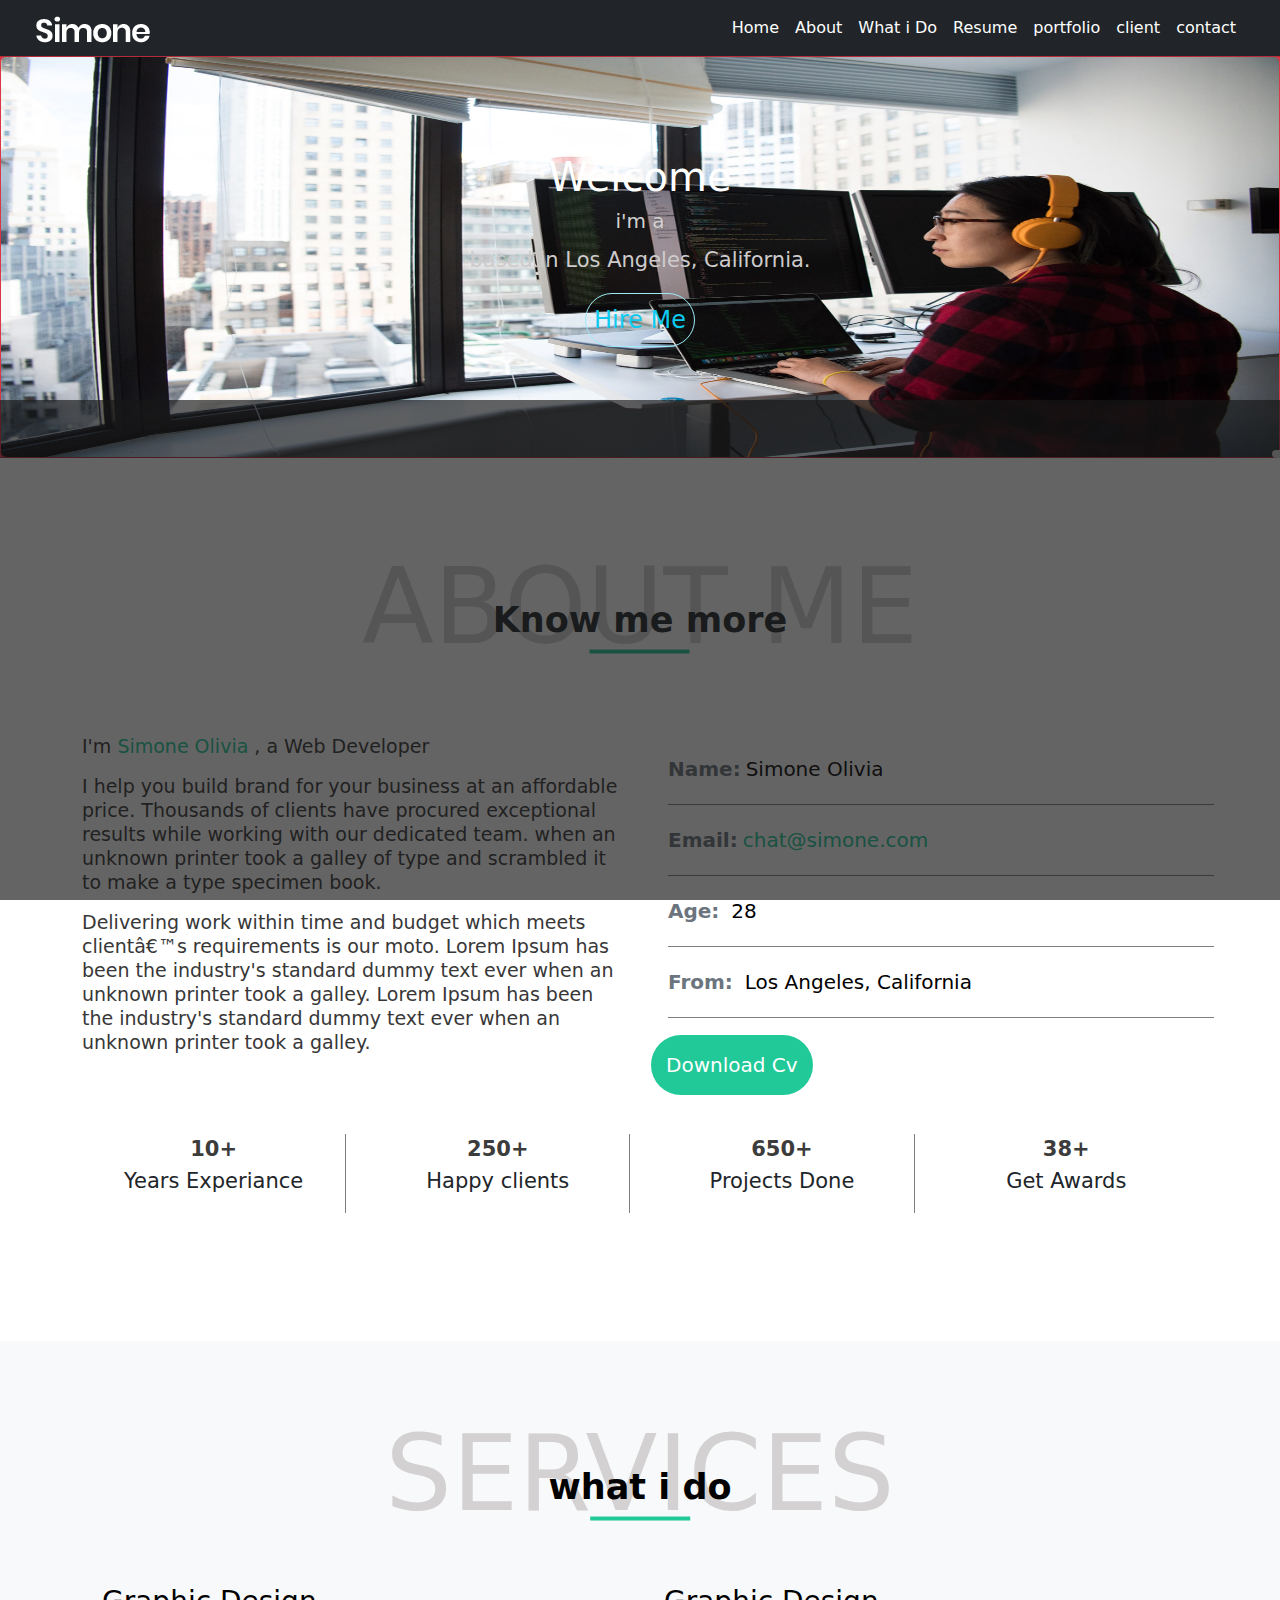
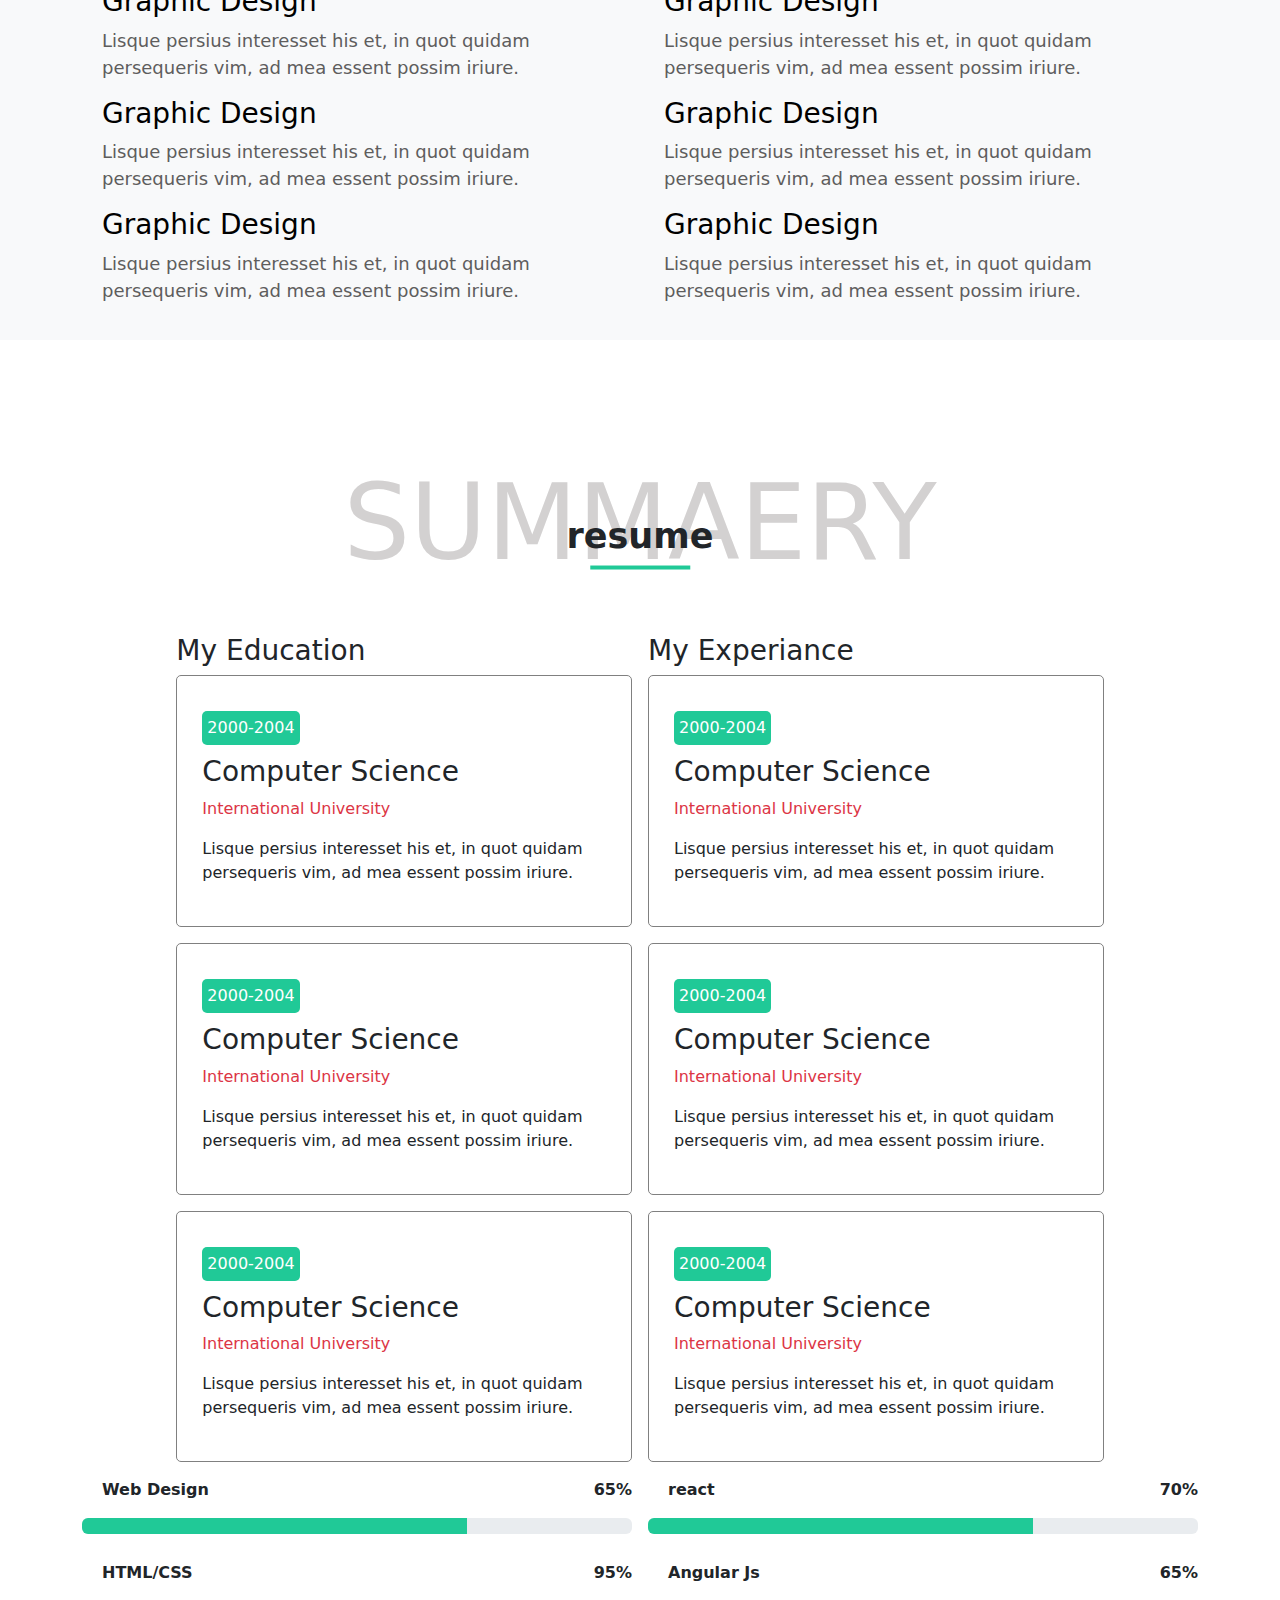
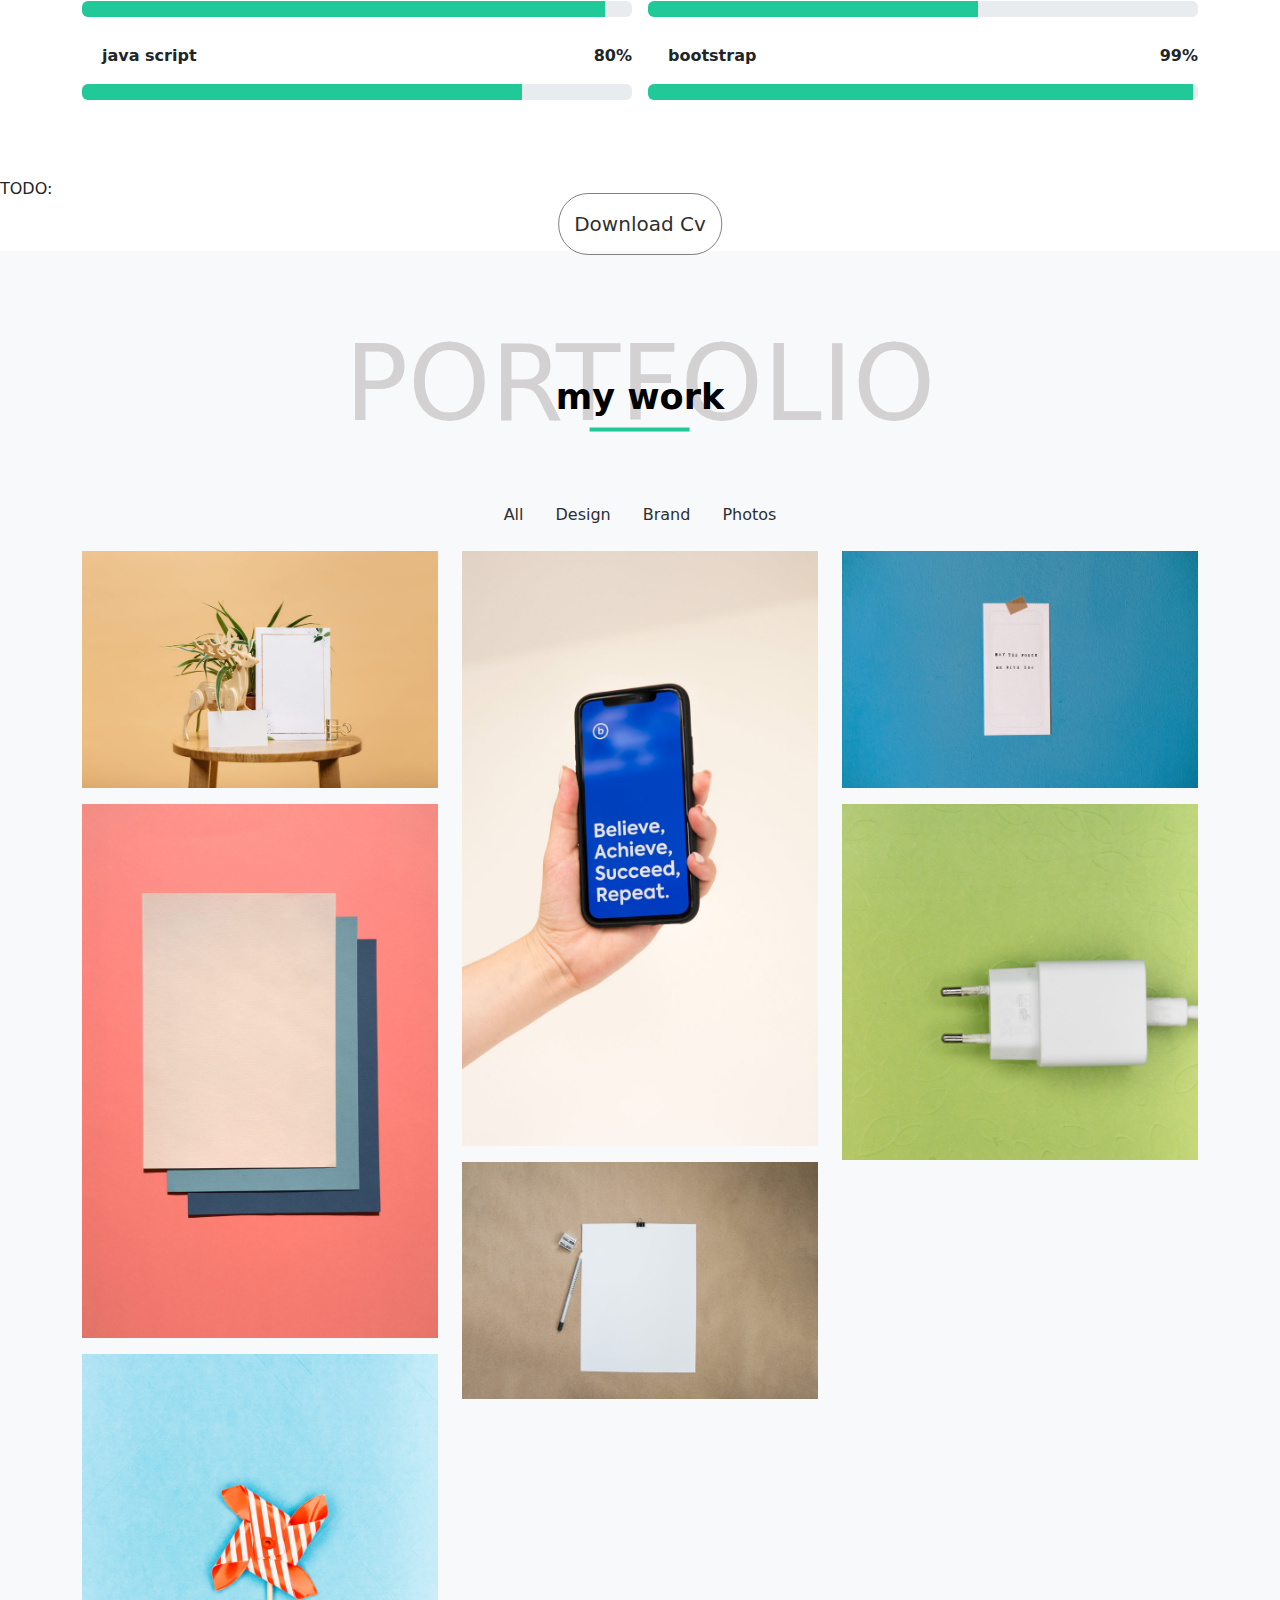
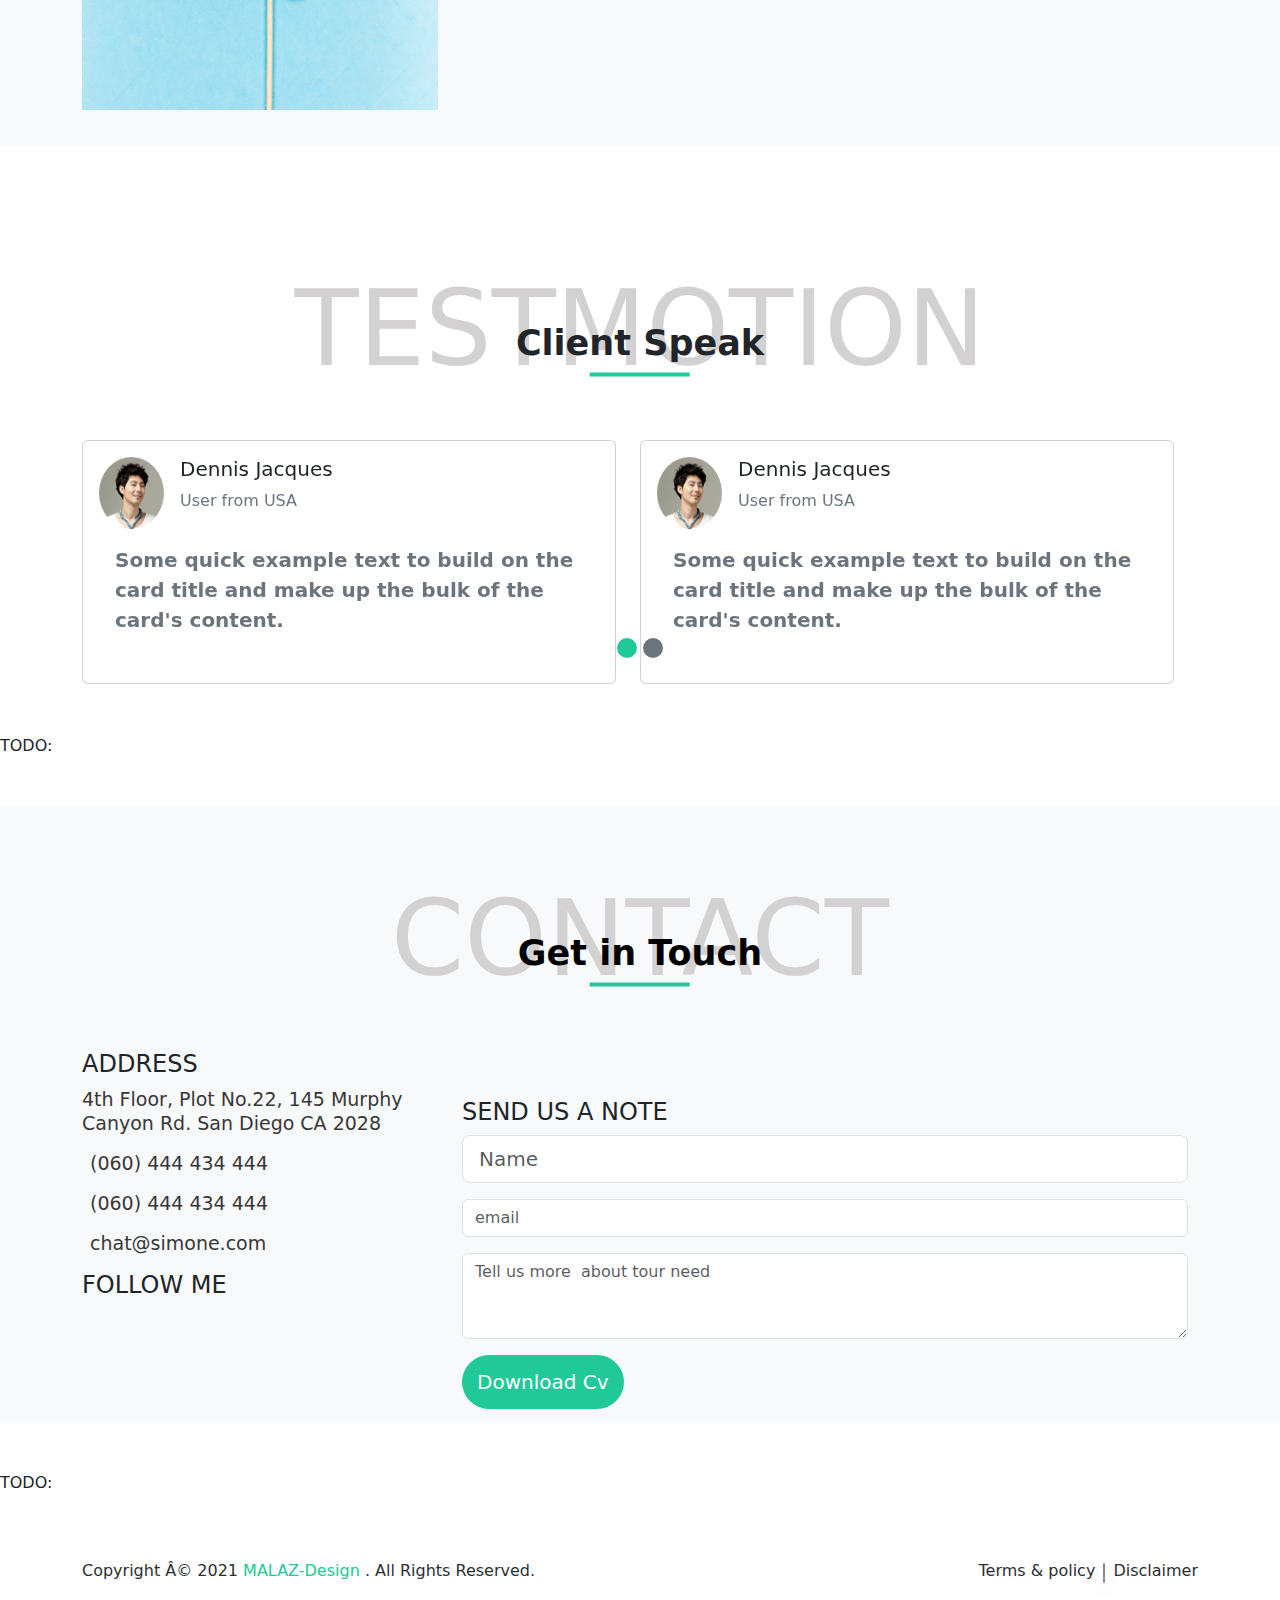
==== commit c6012646: "Update portfolio.html" ====
--- a/portfolio.html
+++ b/portfolio.html
@@ -9,6 +9,9 @@
     <link rel="stylesheet" href="style/portf.css" />
     <link rel="stylesheet" href="libs/fontawesome/css/all.min.css" />
     <!-- <link rel="stylesheet" href="libs/fontawesome/css/all.css" /> -->
+    <link rel="stylesheet" href="https://cdnjs.cloudflare.com/ajax/libs/font-awesome/6.5.2/css/all.min.css" integrity="sha512-SnH5WK+bZxgPHs44uWIX+LLJAJ9/2PkPKZ5QiAj6Ta86w+fsb2TkcmfRyVX3pBnMFcV7oQPJkl9QevSCWr3W6A==" crossorigin="anonymous" referrerpolicy="no-referrer" />
+    <link href="https://cdn.jsdelivr.net/npm/bootstrap@5.3.3/dist/css/bootstrap.min.css" rel="stylesheet" integrity="sha384-QWTKZyjpPEjISv5WaRU9OFeRpok6YctnYmDr5pNlyT2bRjXh0JMhjY6hW+ALEwIH" crossorigin="anonymous">
+
   </head>
   <body>
     <!-- nav  -->
@@ -987,6 +990,7 @@
       </div>
     </footer>
     <!--  -->
+        <script src="https://cdn.jsdelivr.net/npm/bootstrap@5.3.3/dist/js/bootstrap.bundle.min.js" integrity="sha384-YvpcrYf0tY3lHB60NNkmXc5s9fDVZLESaAA55NDzOxhy9GkcIdslK1eN7N6jIeHz" crossorigin="anonymous"></script>
     <script src="bootstrap-5.3.2-dist/js/bootstrap.bundle.min.js"></script>
   </body>
 </html>
